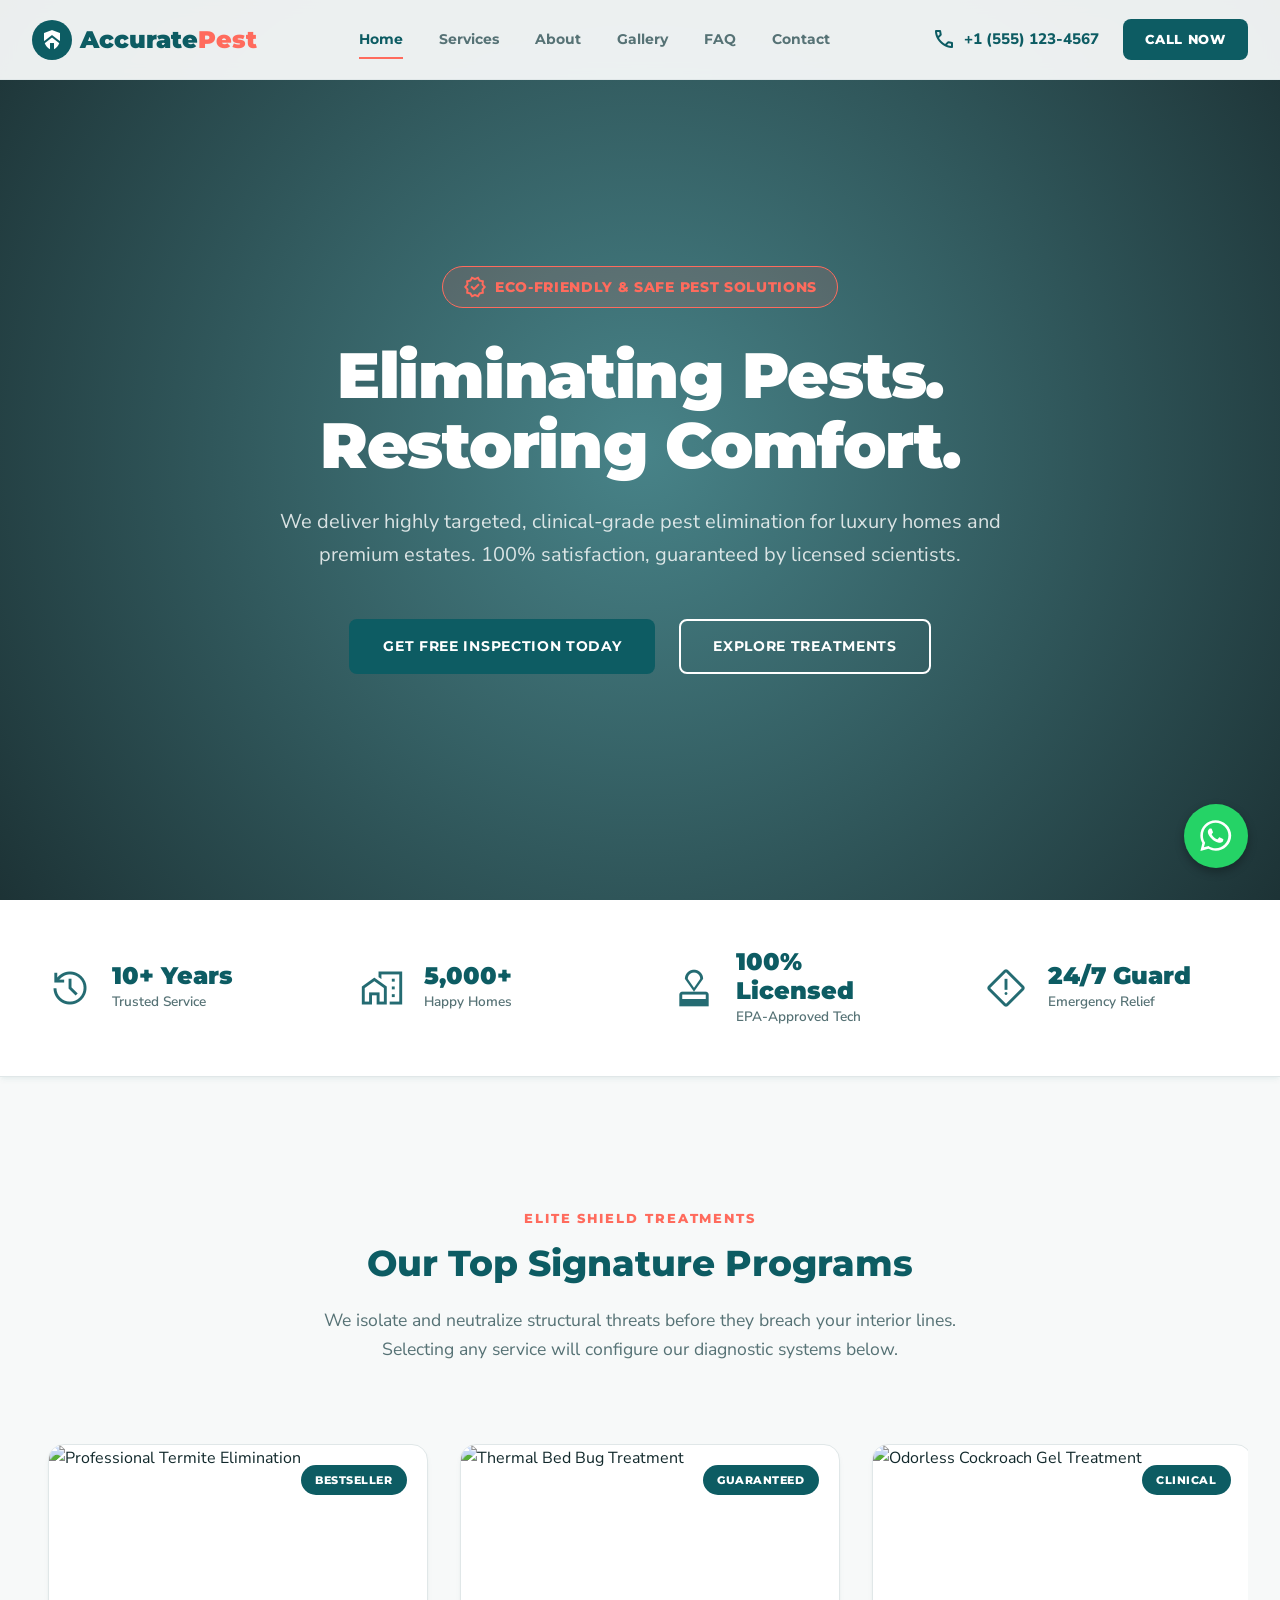
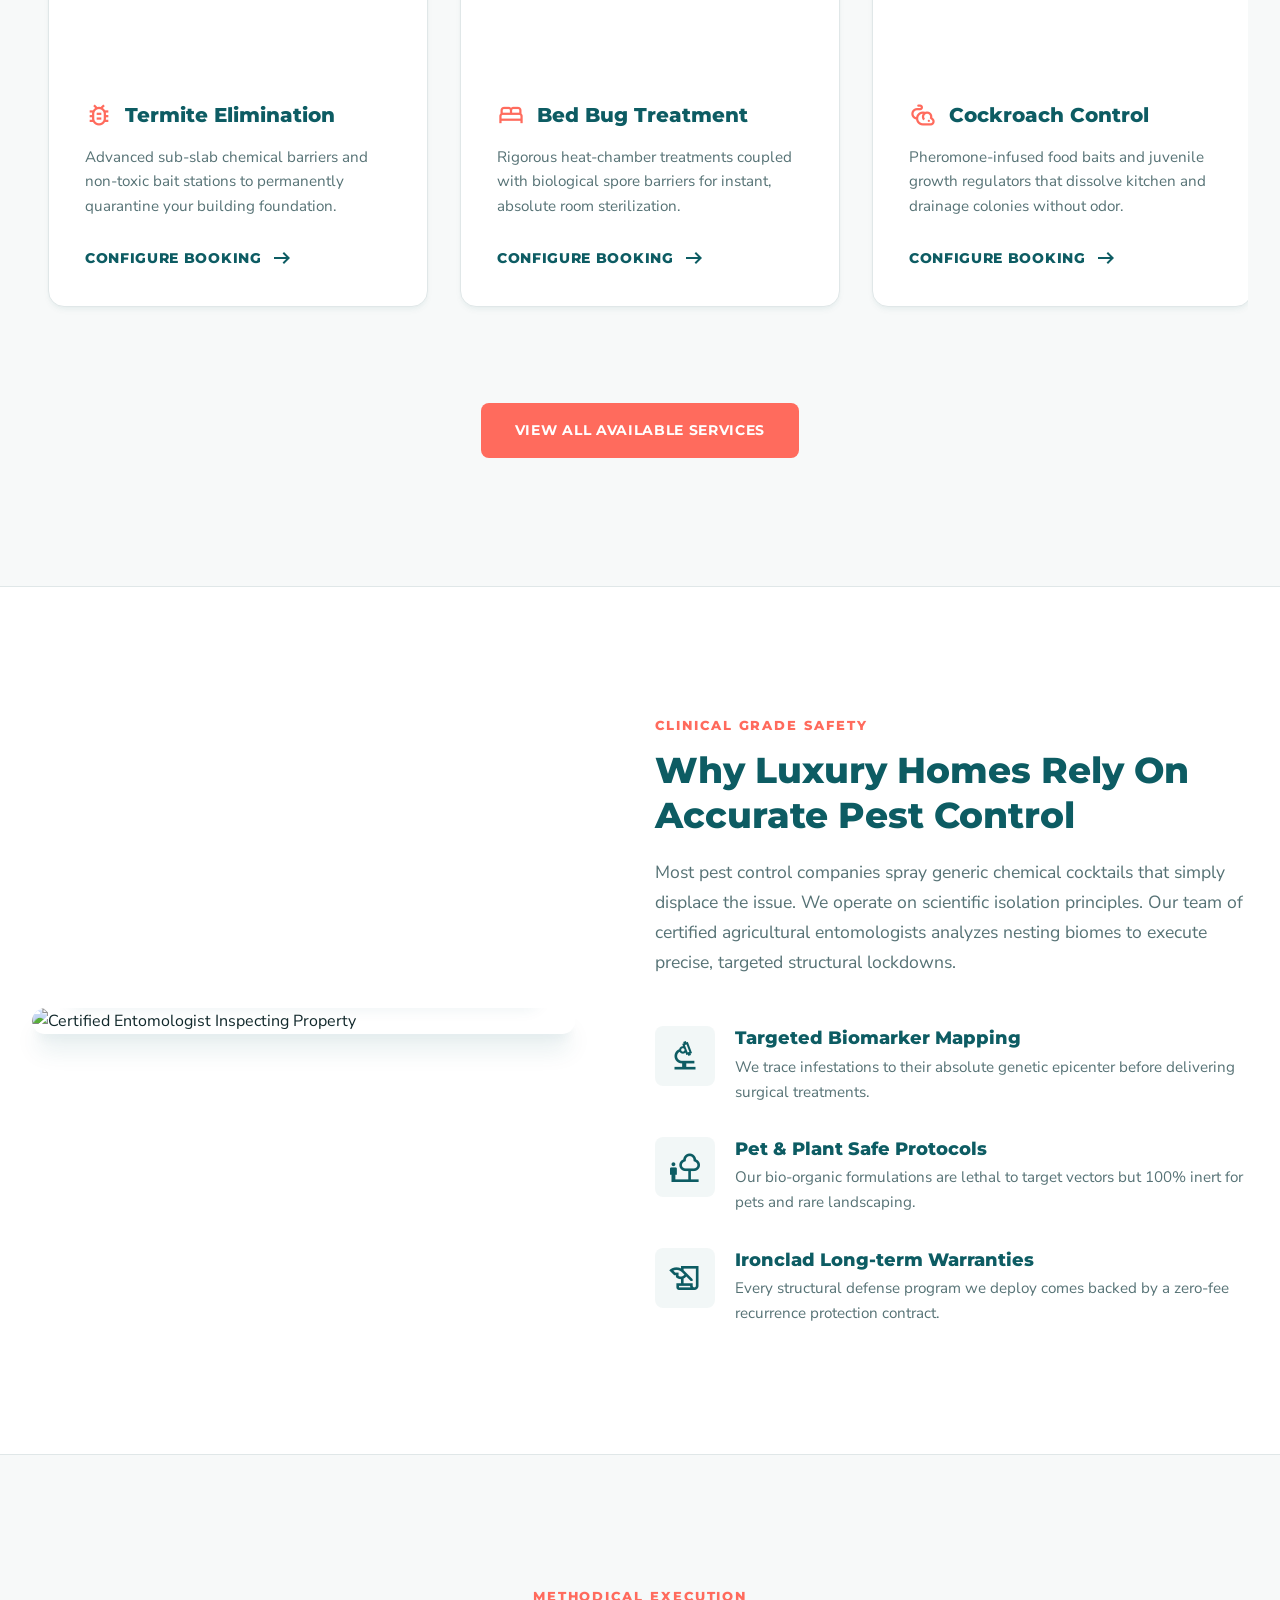
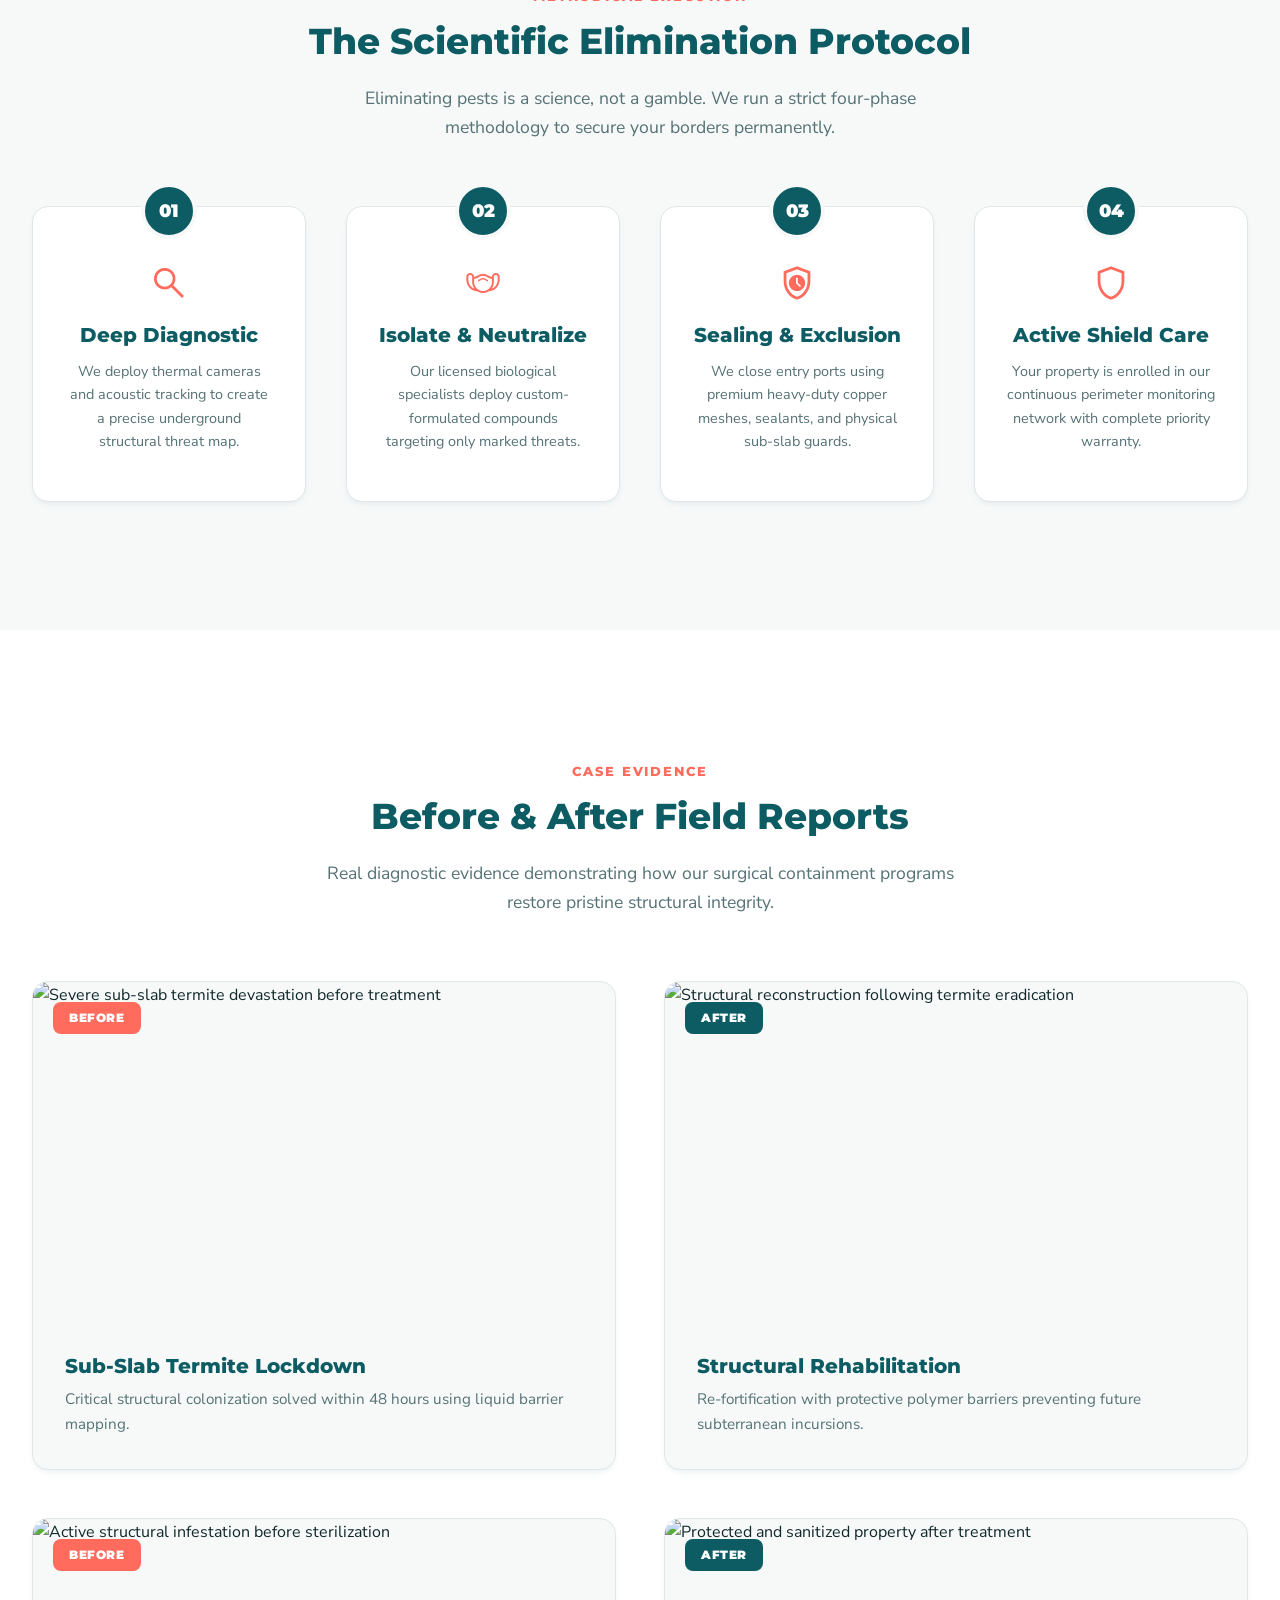
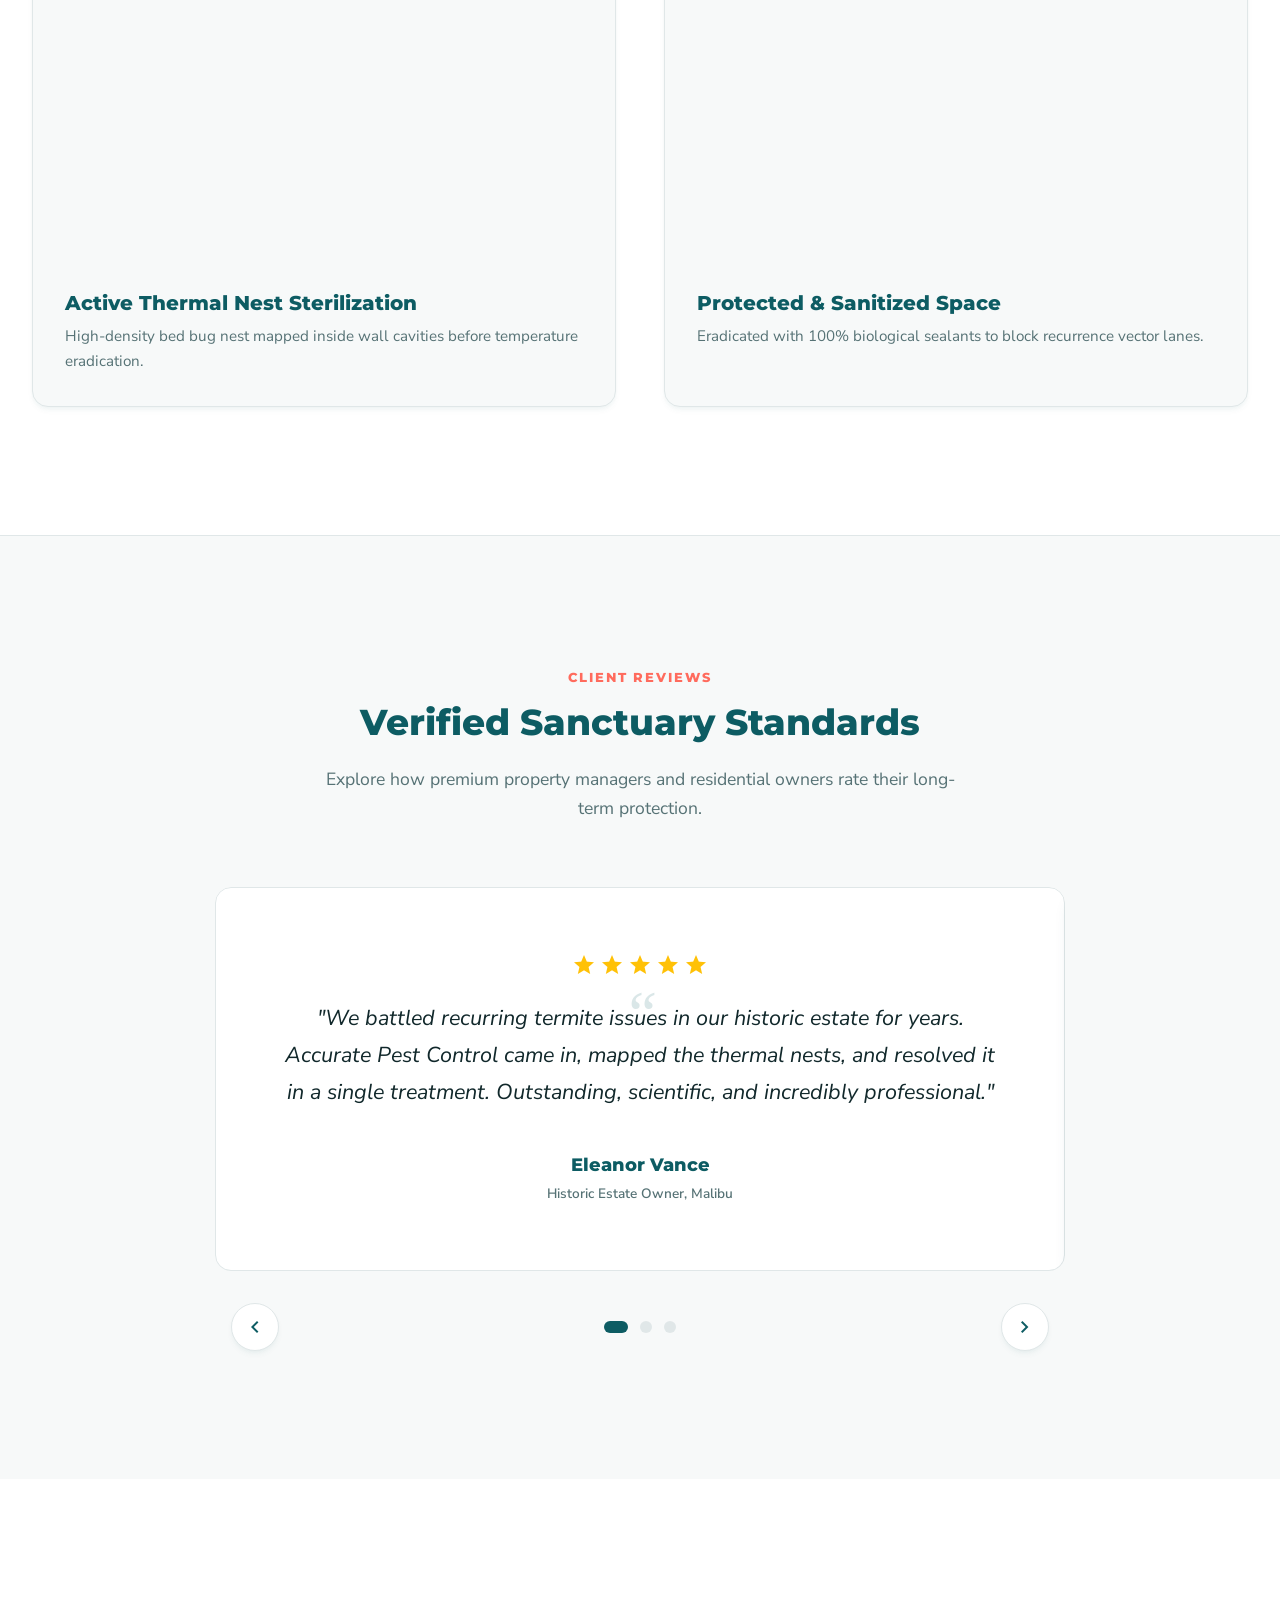
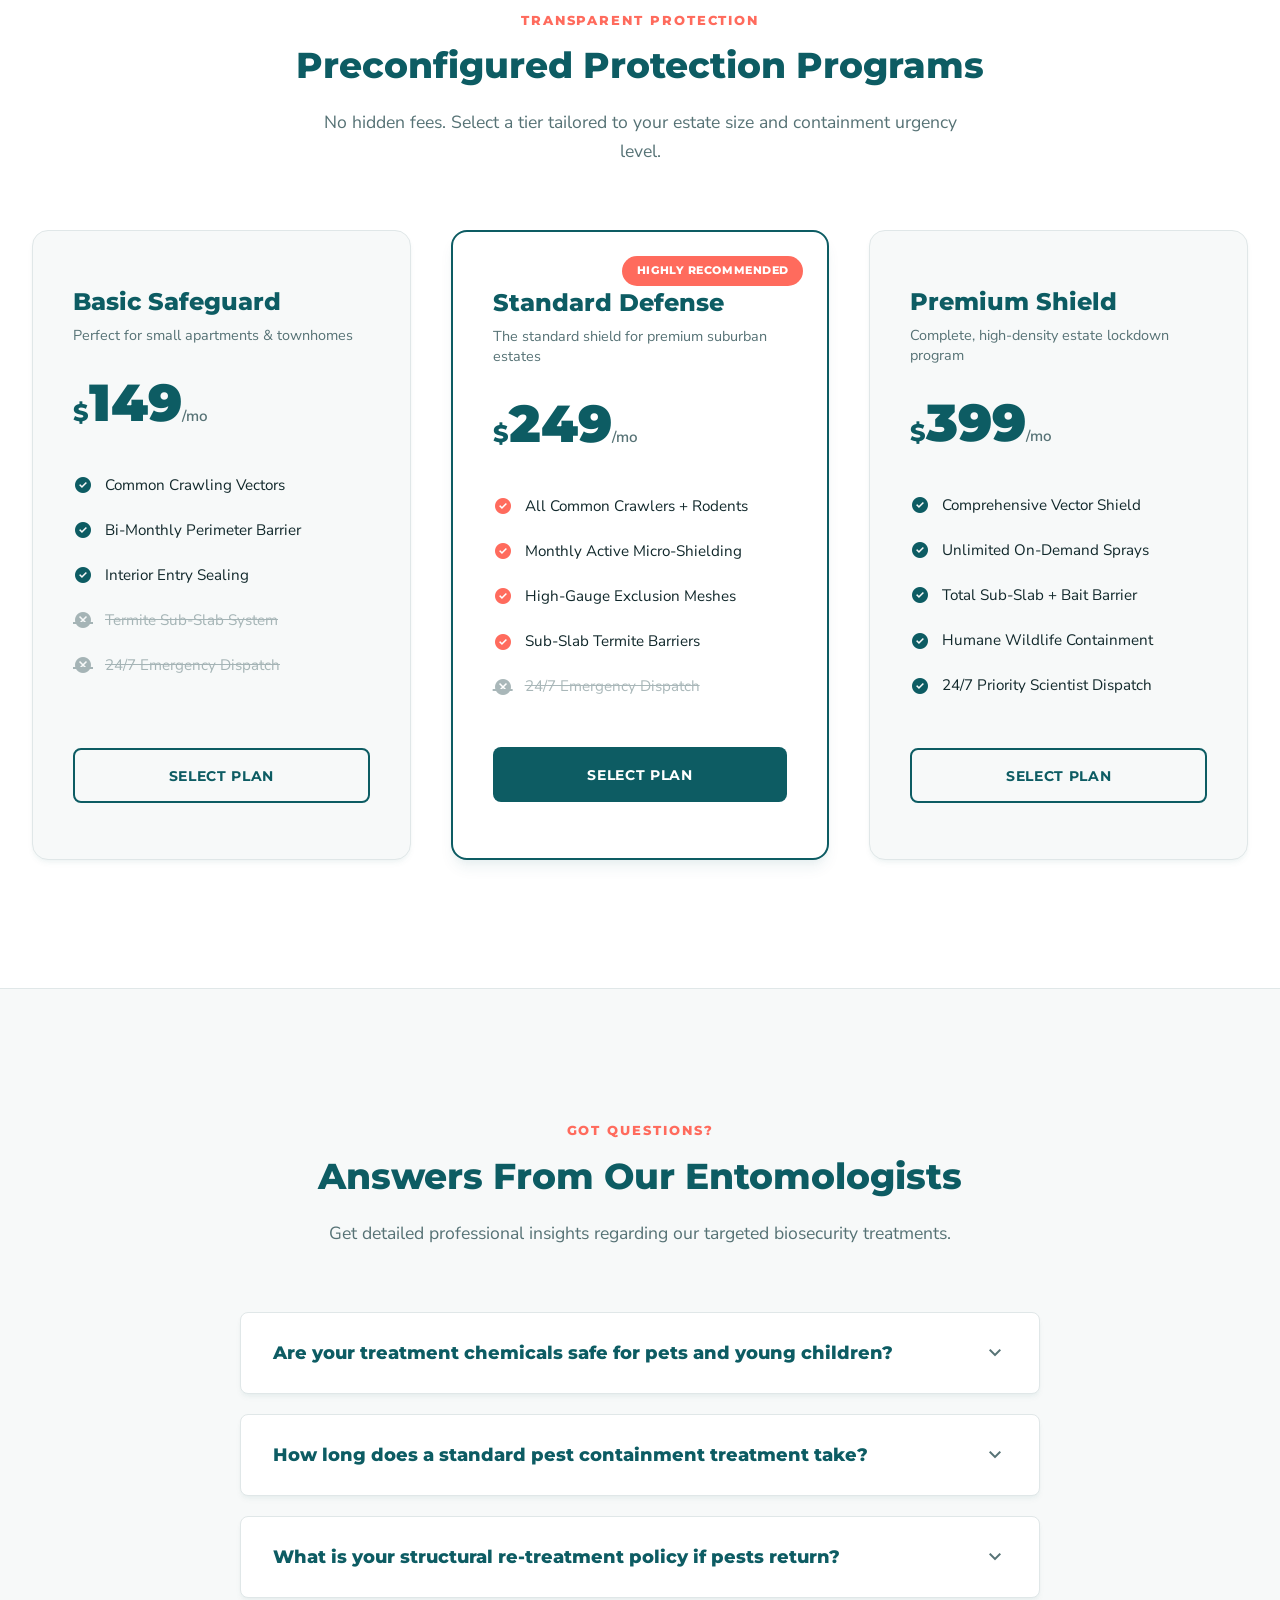
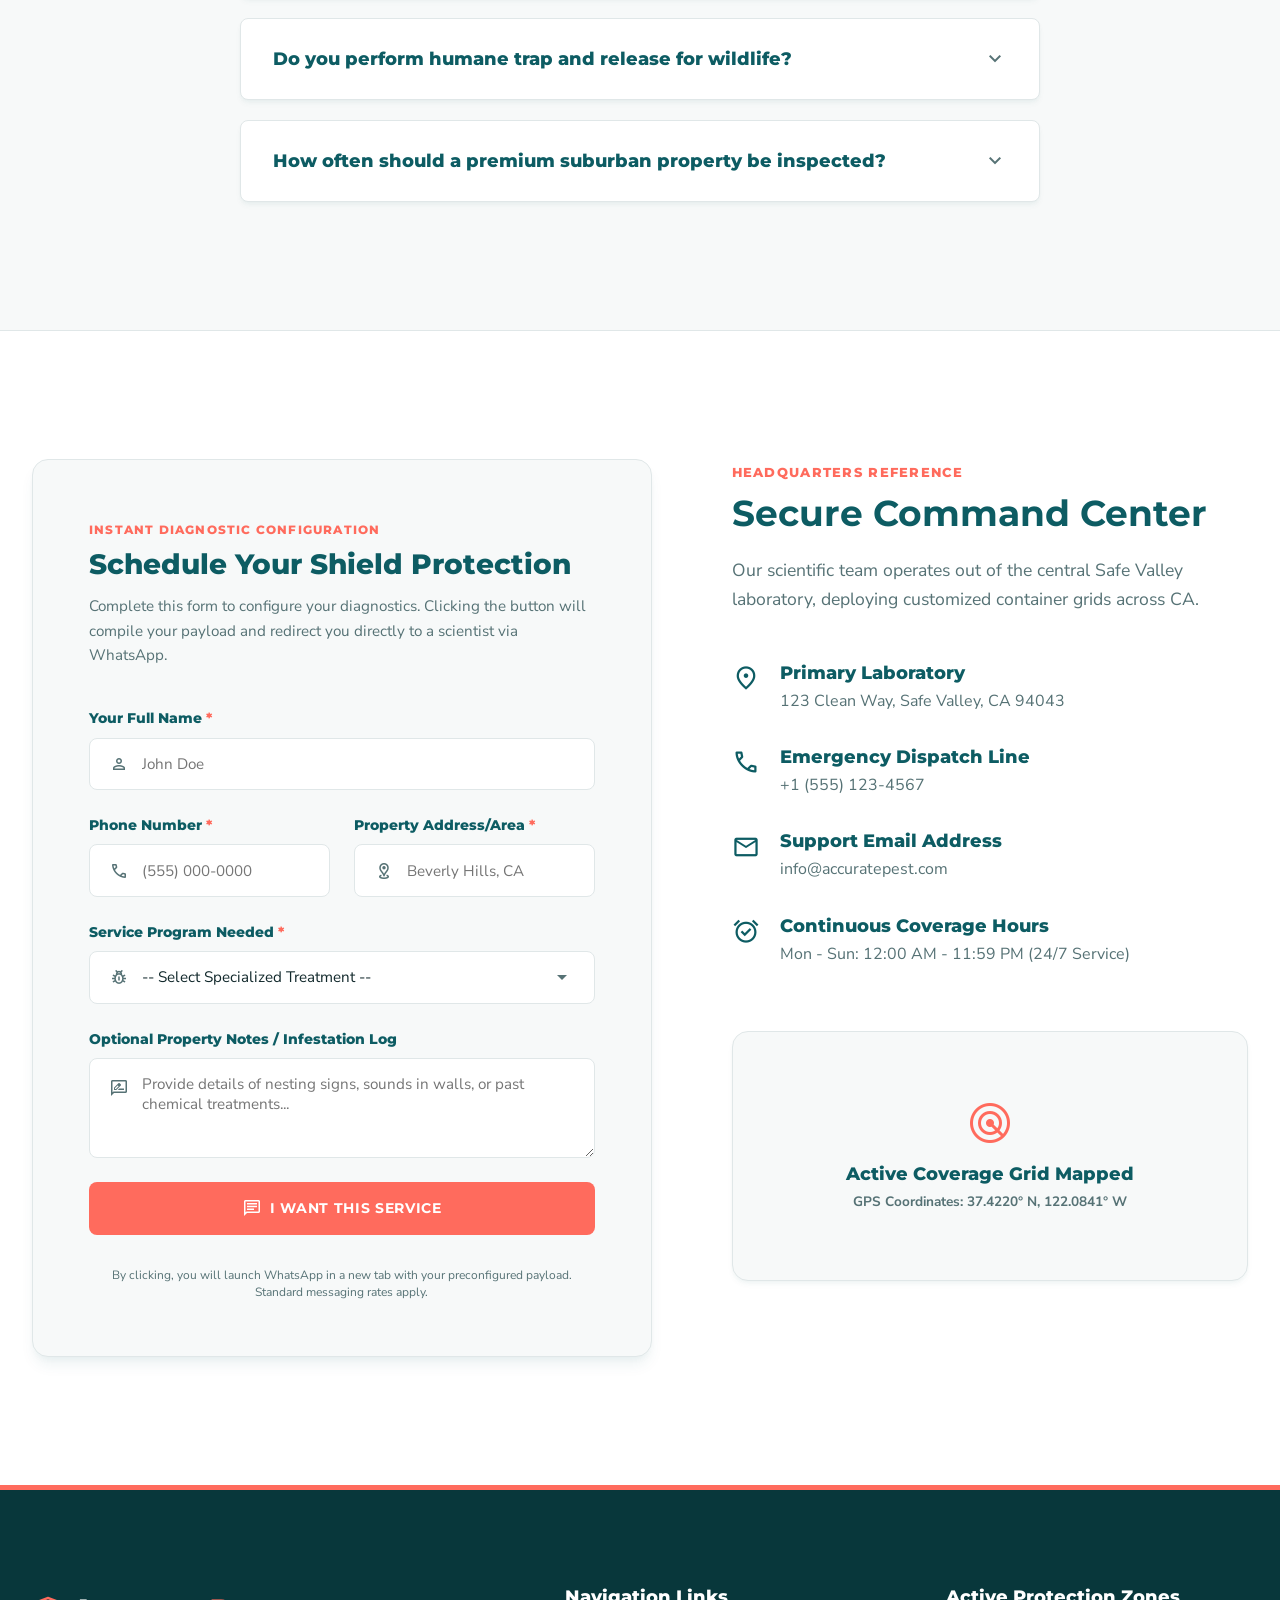
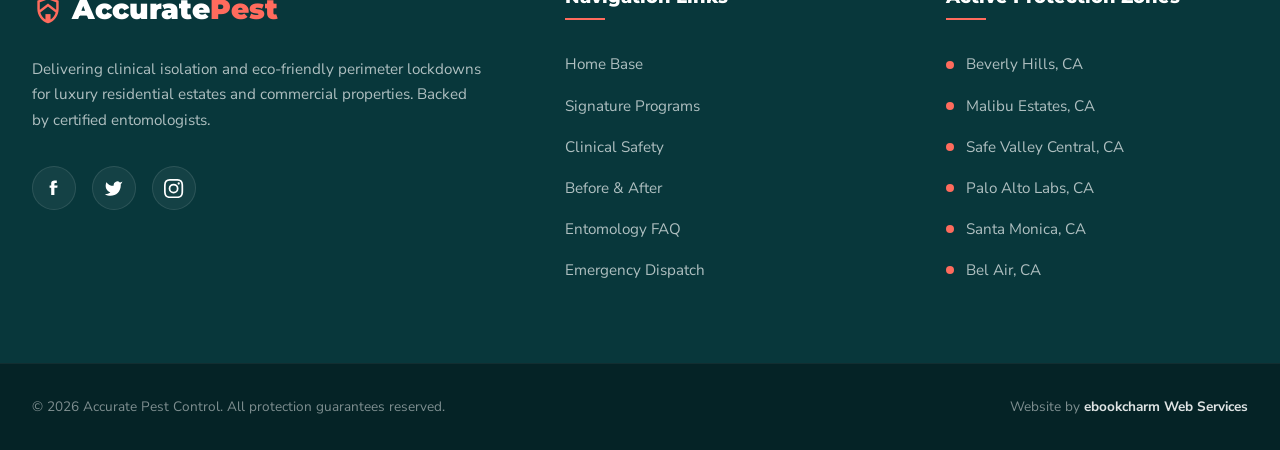
==== index.html @ b68d7e44 "feat: update hero background to local asset Replace the external Google Drive dependency with a loca" ====
<!DOCTYPE html>
<html lang="en">
<head>
  <meta charset="UTF-8">
  <meta name="viewport" content="width=device-width, initial-scale=1.0">
  <meta name="description" content="Professional, eco-friendly, and certified pest control services for residential and commercial properties. 24/7 emergency service, licensed technicians, and 100% satisfaction guaranteed.">
  <title>Accurate Pest Control | Premium Residential & Commercial Pest Elimination</title>

  <!-- Google Fonts: Montserrat (Headings) & Nunito Sans (Body) -->
  <link rel="preconnect" href="https://fonts.googleapis.com">
  <link rel="preconnect" href="https://fonts.gstatic.com" crossorigin>
  <link href="https://fonts.googleapis.com/css2?family=Montserrat:wght@400;500;600;700;800;900&family=Nunito+Sans:wght@300;400;600;700;800&display=swap" rel="stylesheet">

  <!-- Material Symbols Outlined & Filled for professional modern iconography -->
  <link rel="stylesheet" href="https://fonts.googleapis.com/css2?family=Material+Symbols+Outlined:opsz,wght,FILL,GRAD@20..48,100..700,0..1,-50..200" />

  <!-- External Stylesheet -->
  <link rel="stylesheet" href="style.css">

  <!-- ========================================== -->
  <!-- GOOGLE ANALYTICS 4 (GA4) TRACKING SNIPPET -->
  <!-- ========================================== -->
  <script async src="https://www.googletagmanager.com/gtag/js?id=G-XXXXXXXXXX"></script>
  <script>
    window.dataLayer = window.dataLayer || [];
    function gtag(){dataLayer.push(arguments);}
    gtag('js', new Date());
    // Configures GA4 using a placeholder Measurement ID (to be replaced with the client's real GA4 ID before going live)
    gtag('config', 'G-XXXXXXXXXX');
  </script>
  <!-- ========================================== -->

  <!-- LocalBusiness JSON-LD Schema for SEO -->
  <script type="application/ld+json">
  {
    "@context": "https://schema.org",
    "@type": "LocalBusiness",
    "name": "Accurate Pest Control",
    "image": "https://placehold.co/800x600/0D5C63/F7F9F9?text=Accurate+Pest+Control+Logo",
    "telephone": "+1 (555) 123-4567",
    "email": "info@accuratepest.com",
    "address": {
      "@type": "PostalAddress",
      "streetAddress": "123 Clean Way, Safe Valley",
      "addressLocality": "Safe Valley",
      "addressRegion": "CA",
      "postalCode": "94043",
      "addressCountry": "US"
    },
    "geo": {
      "@type": "GeoCoordinates",
      "latitude": 37.4220,
      "longitude": -122.0841
    },
    "url": "https://accuratepest.com",
    "priceRange": "$$",
    "openingHoursSpecification": {
      "@type": "OpeningHoursSpecification",
      "dayOfWeek": [
        "Monday",
        "Tuesday",
        "Wednesday",
        "Thursday",
        "Friday",
        "Saturday",
        "Sunday"
      ],
      "opens": "00:00",
      "closes": "23:59"
    },
    "sameAs": [
      "https://www.facebook.com/accuratepest",
      "https://www.twitter.com/accuratepest",
      "https://www.instagram.com/accuratepest"
    ]
  }
  </script>
</head>
<body>

  <!-- 1. Header (Sticky navigation with a subtle shadow on scroll) -->
  <header class="site-header" id="header">
    <div class="header-container">
      <a href="#home" class="logo" aria-label="Accurate Pest Control Home">
        <span class="logo-icon"><span class="material-symbols-outlined icon-fill">shield_with_house</span></span>
        <span class="logo-text">Accurate<span class="logo-accent">Pest</span></span>
      </a>

      <!-- Desktop Navigation Menu -->
      <nav class="nav-menu" id="navMenu">
        <a href="#home" class="nav-link active">Home</a>
        <a href="#services" class="nav-link">Services</a>
        <a href="#about" class="nav-link">About</a>
        <a href="#gallery" class="nav-link">Gallery</a>
        <a href="#faq" class="nav-link">FAQ</a>
        <a href="#contact" class="nav-link">Contact</a>
      </nav>

      <!-- Action Area -->
      <div class="header-actions">
        <a href="tel:+15551234567" class="phone-link">
          <span class="material-symbols-outlined">call</span>
          <span class="phone-number">+1 (555) 123-4567</span>
        </a>
        <a href="#contact" class="btn-cta-header">Call Now</a>
        <button class="menu-toggle" id="menuToggle" aria-label="Toggle Menu">
          <span class="material-symbols-outlined" id="menuIcon">menu</span>
        </button>
      </div>
    </div>
  </header>

  <!-- Mobile Dropdown Navigation Menu -->
  <div class="mobile-nav" id="mobileNav">
    <nav class="mobile-nav-links">
      <a href="#home" class="mobile-link">Home</a>
      <a href="#services" class="mobile-link">Services</a>
      <a href="#about" class="mobile-link">About</a>
      <a href="#gallery" class="mobile-link">Gallery</a>
      <a href="#faq" class="mobile-link">FAQ</a>
      <a href="#contact" class="mobile-link">Contact</a>
      <a href="tel:+15551234567" class="mobile-phone-link">
        <span class="material-symbols-outlined">call</span>
        +1 (555) 123-4567
      </a>
    </nav>
  </div>

  <main>
    <!-- 2. Hero Section (Minimal Centered structure variation: bold typography, no side image, editorial feel) -->
    <section class="hero-section" id="home">
      <div class="hero-bg-overlay"></div>
      <div class="container hero-content">
        <div class="hero-badge animate-fade-in">
          <span class="material-symbols-outlined">verified</span>
          <span>Eco-Friendly & Safe Pest Solutions</span>
        </div>
        <h1 class="hero-title animate-slide-up">Eliminating Pests.<br>Restoring Comfort.</h1>
        <p class="hero-subtitle animate-slide-up">We deliver highly targeted, clinical-grade pest elimination for luxury homes and premium estates. 100% satisfaction, guaranteed by licensed scientists.</p>
        <div class="hero-actions-group animate-slide-up">
          <a href="#contact" class="btn btn-primary" id="heroPrimaryCta">Get Free Inspection Today</a>
          <a href="#services" class="btn btn-outline">Explore Treatments</a>
        </div>
      </div>
    </section>

    <!-- 3. Stats/Trust Bar (4 clean, premium trust badges) -->
    <section class="stats-bar">
      <div class="container stats-container">
        <div class="stat-badge">
          <span class="material-symbols-outlined stat-icon">history</span>
          <div class="stat-info">
            <span class="stat-number">10+ Years</span>
            <span class="stat-label">Trusted Service</span>
          </div>
        </div>
        <div class="stat-badge">
          <span class="material-symbols-outlined stat-icon">home_work</span>
          <div class="stat-info">
            <span class="stat-number">5,000+</span>
            <span class="stat-label">Happy Homes</span>
          </div>
        </div>
        <div class="stat-badge">
          <span class="material-symbols-outlined stat-icon">approval</span>
          <div class="stat-info">
            <span class="stat-number">100% Licensed</span>
            <span class="stat-label">EPA-Approved Tech</span>
          </div>
        </div>
        <div class="stat-badge">
          <span class="material-symbols-outlined stat-icon">emergency_home</span>
          <div class="stat-info">
            <span class="stat-number">24/7 Guard</span>
            <span class="stat-label">Emergency Relief</span>
          </div>
        </div>
      </div>
    </section>

    <!-- 4. Services Section (Minimal Centered layout: single-row of large icon-based cards with generous whitespace) -->
    <section class="services-section" id="services">
      <div class="container">
        <div class="section-header text-center">
          <span class="section-tag">Elite Shield Treatments</span>
          <h2 class="section-title">Our Top Signature Programs</h2>
          <p class="section-description mx-auto">We isolate and neutralize structural threats before they breach your interior lines. Selecting any service will configure our diagnostic systems below.</p>
        </div>

        <!-- Single-row horizontal layout container for an editorial, premium look -->
        <div class="services-row-container">
          <div class="services-track">
            
            <!-- Service 1: Termite Elimination -->
            <div class="service-card" data-service-id="termite-elimination">
              <div class="service-image-wrapper">
                <img src="https://placehold.co/600x400/0D5C63/F7F9F9?text=Termite+Elimination" alt="Professional Termite Elimination" class="service-image">
                <span class="service-badge">Bestseller</span>
              </div>
              <div class="service-details">
                <div class="service-icon-heading">
                  <span class="material-symbols-outlined service-tag-icon">bug_report</span>
                  <h3 class="service-card-title">Termite Elimination</h3>
                </div>
                <p class="service-card-text">Advanced sub-slab chemical barriers and non-toxic bait stations to permanently quarantine your building foundation.</p>
                <a href="#contact" class="service-book-link" data-service-value="termite-elimination">
                  <span>Configure Booking</span>
                  <span class="material-symbols-outlined">arrow_right_alt</span>
                </a>
              </div>
            </div>

            <!-- Service 2: Bed Bug Treatment -->
            <div class="service-card" data-service-id="bed-bug-treatment">
              <div class="service-image-wrapper">
                <img src="https://placehold.co/600x400/0D5C63/F7F9F9?text=Bed+Bug+Treatment" alt="Thermal Bed Bug Treatment" class="service-image">
                <span class="service-badge">Guaranteed</span>
              </div>
              <div class="service-details">
                <div class="service-icon-heading">
                  <span class="material-symbols-outlined service-tag-icon">bed</span>
                  <h3 class="service-card-title">Bed Bug Treatment</h3>
                </div>
                <p class="service-card-text">Rigorous heat-chamber treatments coupled with biological spore barriers for instant, absolute room sterilization.</p>
                <a href="#contact" class="service-book-link" data-service-value="bed-bug-treatment">
                  <span>Configure Booking</span>
                  <span class="material-symbols-outlined">arrow_right_alt</span>
                </a>
              </div>
            </div>

            <!-- Service 3: Cockroach Control -->
            <div class="service-card" data-service-id="cockroach-control">
              <div class="service-image-wrapper">
                <img src="https://placehold.co/600x400/0D5C63/F7F9F9?text=Cockroach+Control" alt="Odorless Cockroach Gel Treatment" class="service-image">
                <span class="service-badge">Clinical</span>
              </div>
              <div class="service-details">
                <div class="service-icon-heading">
                  <span class="material-symbols-outlined service-tag-icon">pest_control_rodent</span>
                  <h3 class="service-card-title">Cockroach Control</h3>
                </div>
                <p class="service-card-text">Pheromone-infused food baits and juvenile growth regulators that dissolve kitchen and drainage colonies without odor.</p>
                <a href="#contact" class="service-book-link" data-service-value="cockroach-control">
                  <span>Configure Booking</span>
                  <span class="material-symbols-outlined">arrow_right_alt</span>
                </a>
              </div>
            </div>

            <!-- Service 4: Rodent Exclusion -->
            <div class="service-card" data-service-id="rodent-exclusion">
              <div class="service-image-wrapper">
                <img src="https://placehold.co/600x400/0D5C63/F7F9F9?text=Rodent+Exclusion" alt="Humane Rodent Exclusion" class="service-image">
                <span class="service-badge">Structural</span>
              </div>
              <div class="service-details">
                <div class="service-icon-heading">
                  <span class="material-symbols-outlined service-tag-icon">pest_control</span>
                  <h3 class="service-card-title">Rodent Exclusion</h3>
                </div>
                <p class="service-card-text">Comprehensive perimeter mapping, mechanical trap deployment, and complete high-gauge steel wire sealing of ports.</p>
                <a href="#contact" class="service-book-link" data-service-value="rodent-exclusion">
                  <span>Configure Booking</span>
                  <span class="material-symbols-outlined">arrow_right_alt</span>
                </a>
              </div>
            </div>

            <!-- Service 5: General Pest Shield -->
            <div class="service-card" data-service-id="general-pest-control">
              <div class="service-image-wrapper">
                <img src="https://placehold.co/600x400/0D5C63/F7F9F9?text=General+Pest+Control" alt="General Pest Shield Treatment" class="service-image">
                <span class="service-badge">Essential</span>
              </div>
              <div class="service-details">
                <div class="service-icon-heading">
                  <span class="material-symbols-outlined service-tag-icon">gpp_good</span>
                  <h3 class="service-card-title">General Pest Shield</h3>
                </div>
                <p class="service-card-text">Quarterly micro-encapsulated liquid barriers targeting over 40 species of ants, spiders, and local crawling vectors.</p>
                <a href="#contact" class="service-book-link" data-service-value="general-pest-control">
                  <span>Configure Booking</span>
                  <span class="material-symbols-outlined">arrow_right_alt</span>
                </a>
              </div>
            </div>

            <!-- Service 6: Mosquito Shielding -->
            <div class="service-card" data-service-id="mosquito-control">
              <div class="service-image-wrapper">
                <img src="https://placehold.co/600x400/0D5C63/F7F9F9?text=Mosquito+Shielding" alt="Precision Mosquito Mist" class="service-image">
                <span class="service-badge">Outdoor</span>
              </div>
              <div class="service-details">
                <div class="service-icon-heading">
                  <span class="material-symbols-outlined service-tag-icon">water_drop</span>
                  <h3 class="service-card-title">Mosquito Shielding</h3>
                </div>
                <p class="service-card-text">Smart misting protocols targeting canopy foliage and larval nesting pools to create a clear virtual backyard shield.</p>
                <a href="#contact" class="service-book-link" data-service-value="mosquito-control">
                  <span>Configure Booking</span>
                  <span class="material-symbols-outlined">arrow_right_alt</span>
                </a>
              </div>
            </div>

            <!-- Service 7: Wildlife Relocation -->
            <div class="service-card" data-service-id="snake-wildlife-relocation">
              <div class="service-image-wrapper">
                <img src="https://placehold.co/600x400/0D5C63/F7F9F9?text=Wildlife+Relocation" alt="Humane Wildlife Relocation" class="service-image">
                <span class="service-badge">Humane</span>
              </div>
              <div class="service-details">
                <div class="service-icon-heading">
                  <span class="material-symbols-outlined service-tag-icon">nature</span>
                  <h3 class="service-card-title">Wildlife Relocation</h3>
                </div>
                <p class="service-card-text">Eco-sensitive live capture, sanctuary-level transport, and exclusion repairs for bats, raccoons, and birds.</p>
                <a href="#contact" class="service-book-link" data-service-value="snake-wildlife-relocation">
                  <span>Configure Booking</span>
                  <span class="material-symbols-outlined">arrow_right_alt</span>
                </a>
              </div>
            </div>

          </div>
        </div>

        <div class="services-footer text-center">
          <a href="#contact" class="btn btn-accent" id="viewAllServicesBtn">View All Available Services</a>
        </div>
      </div>
    </section>

    <!-- 5. Why Choose Us Section (Editorial layout with custom feature points and illustration photo) -->
    <section class="about-section" id="about">
      <div class="container about-grid">
        <div class="about-image-column animate-on-scroll">
          <div class="about-image-wrapper">
            <img src="https://placehold.co/800x600/0D5C63/F7F9F9?text=Expert+Pest+Inspection" alt="Certified Entomologist Inspecting Property" class="about-image">
            <div class="about-floating-card">
              <span class="material-symbols-outlined float-card-icon">workspace_premium</span>
              <div class="float-card-content">
                <h4>EPA Certified</h4>
                <p>Environment-Safe Materials Only</p>
              </div>
            </div>
          </div>
        </div>
        <div class="about-content-column animate-on-scroll">
          <span class="section-tag">Clinical Grade Safety</span>
          <h2 class="section-title">Why Luxury Homes Rely On Accurate Pest Control</h2>
          <p class="section-paragraph">Most pest control companies spray generic chemical cocktails that simply displace the issue. We operate on scientific isolation principles. Our team of certified agricultural entomologists analyzes nesting biomes to execute precise, targeted structural lockdowns.</p>

          <div class="feature-points">
            <div class="feature-point">
              <span class="material-symbols-outlined feature-icon">biotech</span>
              <div class="feature-text">
                <h3>Targeted Biomarker Mapping</h3>
                <p>We trace infestations to their absolute genetic epicenter before delivering surgical treatments.</p>
              </div>
            </div>
            <div class="feature-point">
              <span class="material-symbols-outlined feature-icon">nature_people</span>
              <div class="feature-text">
                <h3>Pet & Plant Safe Protocols</h3>
                <p>Our bio-organic formulations are lethal to target vectors but 100% inert for pets and rare landscaping.</p>
              </div>
            </div>
            <div class="feature-point">
              <span class="material-symbols-outlined feature-icon">history_edu</span>
              <div class="feature-text">
                <h3>Ironclad Long-term Warranties</h3>
                <p>Every structural defense program we deploy comes backed by a zero-fee recurrence protection contract.</p>
              </div>
            </div>
          </div>
        </div>
      </div>
    </section>

    <!-- 6. Process / How It Works Section -->
    <section class="process-section">
      <div class="container">
        <div class="section-header text-center">
          <span class="section-tag">Methodical Execution</span>
          <h2 class="section-title">The Scientific Elimination Protocol</h2>
          <p class="section-description mx-auto">Eliminating pests is a science, not a gamble. We run a strict four-phase methodology to secure your borders permanently.</p>
        </div>

        <div class="process-steps">
          <div class="process-step">
            <div class="step-num-circle">01</div>
            <span class="material-symbols-outlined step-icon">search</span>
            <h3>Deep Diagnostic</h3>
            <p>We deploy thermal cameras and acoustic tracking to create a precise underground structural threat map.</p>
          </div>
          <div class="process-step">
            <div class="step-num-circle">02</div>
            <span class="material-symbols-outlined step-icon">masks</span>
            <h3>Isolate & Neutralize</h3>
            <p>Our licensed biological specialists deploy custom-formulated compounds targeting only marked threats.</p>
          </div>
          <div class="process-step">
            <div class="step-num-circle">03</div>
            <span class="material-symbols-outlined step-icon">safety_check</span>
            <h3>Sealing & Exclusion</h3>
            <p>We close entry ports using premium heavy-duty copper meshes, sealants, and physical sub-slab guards.</p>
          </div>
          <div class="process-step">
            <div class="step-num-circle">04</div>
            <span class="material-symbols-outlined step-icon">shield</span>
            <h3>Active Shield Care</h3>
            <p>Your property is enrolled in our continuous perimeter monitoring network with complete priority warranty.</p>
          </div>
        </div>
      </div>
    </section>

    <!-- 7. Gallery / Before-After Grid Section -->
    <section class="gallery-section" id="gallery">
      <div class="container">
        <div class="section-header text-center">
          <span class="section-tag">Case Evidence</span>
          <h2 class="section-title">Before & After Field Reports</h2>
          <p class="section-description mx-auto">Real diagnostic evidence demonstrating how our surgical containment programs restore pristine structural integrity.</p>
        </div>

        <div class="gallery-grid">
          <!-- Gallery Item 1 -->
          <div class="gallery-card">
            <div class="gallery-comparison">
              <div class="gallery-img-wrapper">
                <img src="https://placehold.co/800x600/FF6B5D/ffffff?text=Termite+Damage+Before" alt="Severe sub-slab termite devastation before treatment" class="gallery-image">
                <span class="gallery-label before">BEFORE</span>
              </div>
            </div>
            <div class="gallery-info">
              <h3>Sub-Slab Termite Lockdown</h3>
              <p>Critical structural colonization solved within 48 hours using liquid barrier mapping.</p>
            </div>
          </div>

          <!-- Gallery Item 2 -->
          <div class="gallery-card">
            <div class="gallery-comparison">
              <div class="gallery-img-wrapper">
                <img src="https://placehold.co/800x600/0D5C63/ffffff?text=Structural+Reconstruction+After" alt="Structural reconstruction following termite eradication" class="gallery-image">
                <span class="gallery-label after">AFTER</span>
              </div>
            </div>
            <div class="gallery-info">
              <h3>Structural Rehabilitation</h3>
              <p>Re-fortification with protective polymer barriers preventing future subterranean incursions.</p>
            </div>
          </div>

          <!-- Gallery Item 3 -->
          <div class="gallery-card">
            <div class="gallery-comparison">
              <div class="gallery-img-wrapper">
                <img src="https://placehold.co/800x600/FF6B5D/ffffff?text=Active+Infestation+Before" alt="Active structural infestation before sterilization" class="gallery-image">
                <span class="gallery-label before">BEFORE</span>
              </div>
            </div>
            <div class="gallery-info">
              <h3>Active Thermal Nest Sterilization</h3>
              <p>High-density bed bug nest mapped inside wall cavities before temperature eradication.</p>
            </div>
          </div>

          <!-- Gallery Item 4 -->
          <div class="gallery-card">
            <div class="gallery-comparison">
              <div class="gallery-img-wrapper">
                <img src="https://placehold.co/800x600/0D5C63/ffffff?text=Protected+And+Sanitized+After" alt="Protected and sanitized property after treatment" class="gallery-image">
                <span class="gallery-label after">AFTER</span>
              </div>
            </div>
            <div class="gallery-info">
              <h3>Protected & Sanitized Space</h3>
              <p>Eradicated with 100% biological sealants to block recurrence vector lanes.</p>
            </div>
          </div>
        </div>
      </div>
    </section>

    <!-- 8. Testimonials Section (Modern Carousel with custom indicators) -->
    <section class="testimonials-section">
      <div class="container">
        <div class="section-header text-center">
          <span class="section-tag">Client Reviews</span>
          <h2 class="section-title">Verified Sanctuary Standards</h2>
          <p class="section-description mx-auto">Explore how premium property managers and residential owners rate their long-term protection.</p>
        </div>

        <div class="carousel-container">
          <div class="carousel-track-wrapper">
            <div class="carousel-track" id="testimonialTrack">
              
              <!-- Slide 1 -->
              <div class="testimonial-card">
                <div class="rating">
                  <span class="material-symbols-outlined rating-star">star</span>
                  <span class="material-symbols-outlined rating-star">star</span>
                  <span class="material-symbols-outlined rating-star">star</span>
                  <span class="material-symbols-outlined rating-star">star</span>
                  <span class="material-symbols-outlined rating-star">star</span>
                </div>
                <p class="quote">"We battled recurring termite issues in our historic estate for years. Accurate Pest Control came in, mapped the thermal nests, and resolved it in a single treatment. Outstanding, scientific, and incredibly professional."</p>
                <div class="client-info">
                  <div class="client-details">
                    <span class="client-name">Eleanor Vance</span>
                    <span class="client-role">Historic Estate Owner, Malibu</span>
                  </div>
                </div>
              </div>

              <!-- Slide 2 -->
              <div class="testimonial-card">
                <div class="rating">
                  <span class="material-symbols-outlined rating-star">star</span>
                  <span class="material-symbols-outlined rating-star">star</span>
                  <span class="material-symbols-outlined rating-star">star</span>
                  <span class="material-symbols-outlined rating-star">star</span>
                  <span class="material-symbols-outlined rating-star">star</span>
                </div>
                <p class="quote">"As a luxury property manager, I cannot afford pest issues. Accurate Pest Control is the only company we trust. They are highly responsive, utilize clean, pet-safe materials, and their warranties are truly bulletproof."</p>
                <div class="client-info">
                  <div class="client-details">
                    <span class="client-name">Marcus Sterling</span>
                    <span class="client-role">Director, Sterling Luxury Properties</span>
                  </div>
                </div>
              </div>

              <!-- Slide 3 -->
              <div class="testimonial-card">
                <div class="rating">
                  <span class="material-symbols-outlined rating-star">star</span>
                  <span class="material-symbols-outlined rating-star">star</span>
                  <span class="material-symbols-outlined rating-star">star</span>
                  <span class="material-symbols-outlined rating-star">star</span>
                  <span class="material-symbols-outlined rating-star">star</span>
                </div>
                <p class="quote">"Absolutely impeccable service. They identified entrance points we didn't even know existed and sealed them off with industrial copper meshes. I haven't seen a single insect since. Worth every single cent."</p>
                <div class="client-info">
                  <div class="client-details">
                    <span class="client-name">Sophia Lorenza</span>
                    <span class="client-role">Residential Client, Beverly Hills</span>
                  </div>
                </div>
              </div>

            </div>
          </div>

          <!-- Carousel Controls -->
          <div class="carousel-controls">
            <button class="carousel-btn prev-btn" id="prevBtn" aria-label="Previous Testimonial">
              <span class="material-symbols-outlined">chevron_left</span>
            </button>
            <div class="carousel-indicators" id="carouselIndicators">
              <button class="indicator active" data-slide="0" aria-label="Slide 1"></button>
              <button class="indicator" data-slide="1" aria-label="Slide 2"></button>
              <button class="indicator" data-slide="2" aria-label="Slide 3"></button>
            </div>
            <button class="carousel-btn next-btn" id="nextBtn" aria-label="Next Testimonial">
              <span class="material-symbols-outlined">chevron_right</span>
            </button>
          </div>
        </div>
      </div>
    </section>

    <!-- 9. Pricing & Packages Section -->
    <section class="pricing-section">
      <div class="container">
        <div class="section-header text-center">
          <span class="section-tag">Transparent Protection</span>
          <h2 class="section-title">Preconfigured Protection Programs</h2>
          <p class="section-description mx-auto">No hidden fees. Select a tier tailored to your estate size and containment urgency level.</p>
        </div>

        <div class="pricing-grid">
          <!-- Tier 1: Basic Safeguard -->
          <div class="pricing-card">
            <div class="pricing-header">
              <h3>Basic Safeguard</h3>
              <p class="pricing-desc">Perfect for small apartments & townhomes</p>
              <div class="price">
                <span class="currency">$</span><span class="amount">149</span><span class="duration">/mo</span>
              </div>
            </div>
            <div class="pricing-body">
              <ul class="pricing-features">
                <li><span class="material-symbols-outlined feature-check">check_circle</span>Common Crawling Vectors</li>
                <li><span class="material-symbols-outlined feature-check">check_circle</span>Bi-Monthly Perimeter Barrier</li>
                <li><span class="material-symbols-outlined feature-check">check_circle</span>Interior Entry Sealing</li>
                <li class="disabled"><span class="material-symbols-outlined feature-check">cancel</span>Termite Sub-Slab System</li>
                <li class="disabled"><span class="material-symbols-outlined feature-check">cancel</span>24/7 Emergency Dispatch</li>
              </ul>
              <a href="#contact" class="btn btn-outline btn-full-width pricing-cta" data-service-tier="Basic Safeguard">Select Plan</a>
            </div>
          </div>

          <!-- Tier 2: Standard Defense (Popular) -->
          <div class="pricing-card featured">
            <div class="featured-badge">Highly Recommended</div>
            <div class="pricing-header">
              <h3>Standard Defense</h3>
              <p class="pricing-desc">The standard shield for premium suburban estates</p>
              <div class="price">
                <span class="currency">$</span><span class="amount">249</span><span class="duration">/mo</span>
              </div>
            </div>
            <div class="pricing-body">
              <ul class="pricing-features">
                <li><span class="material-symbols-outlined feature-check accent">check_circle</span>All Common Crawlers + Rodents</li>
                <li><span class="material-symbols-outlined feature-check accent">check_circle</span>Monthly Active Micro-Shielding</li>
                <li><span class="material-symbols-outlined feature-check accent">check_circle</span>High-Gauge Exclusion Meshes</li>
                <li><span class="material-symbols-outlined feature-check accent">check_circle</span>Sub-Slab Termite Barriers</li>
                <li class="disabled"><span class="material-symbols-outlined feature-check">cancel</span>24/7 Emergency Dispatch</li>
              </ul>
              <a href="#contact" class="btn btn-primary btn-full-width pricing-cta" data-service-tier="Standard Defense">Select Plan</a>
            </div>
          </div>

          <!-- Tier 3: Premium Shield -->
          <div class="pricing-card">
            <div class="pricing-header">
              <h3>Premium Shield</h3>
              <p class="pricing-desc">Complete, high-density estate lockdown program</p>
              <div class="price">
                <span class="currency">$</span><span class="amount">399</span><span class="duration">/mo</span>
              </div>
            </div>
            <div class="pricing-body">
              <ul class="pricing-features">
                <li><span class="material-symbols-outlined feature-check">check_circle</span>Comprehensive Vector Shield</li>
                <li><span class="material-symbols-outlined feature-check">check_circle</span>Unlimited On-Demand Sprays</li>
                <li><span class="material-symbols-outlined feature-check">check_circle</span>Total Sub-Slab + Bait Barrier</li>
                <li><span class="material-symbols-outlined feature-check">check_circle</span>Humane Wildlife Containment</li>
                <li><span class="material-symbols-outlined feature-check">check_circle</span>24/7 Priority Scientist Dispatch</li>
              </ul>
              <a href="#contact" class="btn btn-outline btn-full-width pricing-cta" data-service-tier="Premium Shield">Select Plan</a>
            </div>
          </div>
        </div>
      </div>
    </section>

    <!-- 10. FAQ Accordion Section -->
    <section class="faq-section" id="faq">
      <div class="container">
        <div class="section-header text-center">
          <span class="section-tag">Got Questions?</span>
          <h2 class="section-title">Answers From Our Entomologists</h2>
          <p class="section-description mx-auto">Get detailed professional insights regarding our targeted biosecurity treatments.</p>
        </div>

        <div class="faq-accordion-container">
          
          <!-- Accordion Item 1 -->
          <div class="faq-item">
            <button class="faq-trigger" aria-expanded="false">
              <span>Are your treatment chemicals safe for pets and young children?</span>
              <span class="material-symbols-outlined faq-toggle-icon">expand_more</span>
            </button>
            <div class="faq-content">
              <div class="faq-inner-text">
                Yes, absolutely. We prioritize bio-organic compound treatments that match EPA green safety standards. These materials are formulated to be highly lethal to target insect nervous systems but are completely inert for mammals, including dogs, cats, and humans.
              </div>
            </div>
          </div>

          <!-- Accordion Item 2 -->
          <div class="faq-item">
            <button class="faq-trigger" aria-expanded="false">
              <span>How long does a standard pest containment treatment take?</span>
              <span class="material-symbols-outlined faq-toggle-icon">expand_more</span>
            </button>
            <div class="faq-content">
              <div class="faq-inner-text">
                A standard preventative barrier treatment typically requires 45 to 90 minutes. Active containment cleanouts can take 2 to 4 hours depending on structural complexity and density. You do not need to vacate the house for standard programs.
              </div>
            </div>
          </div>

          <!-- Accordion Item 3 -->
          <div class="faq-item">
            <button class="faq-trigger" aria-expanded="false">
              <span>What is your structural re-treatment policy if pests return?</span>
              <span class="material-symbols-outlined faq-toggle-icon">expand_more</span>
            </button>
            <div class="faq-content">
              <div class="faq-inner-text">
                Every Standard and Premium Shield enrollment comes with a 100% Zero-Recurrence Warranty. If you see any target pest within your borders, a licensed specialist will deploy to re-isolate and neutralize the entrance ports free of charge.
              </div>
            </div>
          </div>

          <!-- Accordion Item 4 -->
          <div class="faq-item">
            <button class="faq-trigger" aria-expanded="false">
              <span>Do you perform humane trap and release for wildlife?</span>
              <span class="material-symbols-outlined faq-toggle-icon">expand_more</span>
            </button>
            <div class="faq-content">
              <div class="faq-inner-text">
                Yes, we do. Our wildlife containment specialists are fully licensed with regional conservation agencies. We trap, shelter, and transport all squirrels, birds, and snakes humanely to regional wildlife reserve forests, followed by securing your structure's breaches.
              </div>
            </div>
          </div>

          <!-- Accordion Item 5 -->
          <div class="faq-item">
            <button class="faq-trigger" aria-expanded="false">
              <span>How often should a premium suburban property be inspected?</span>
              <span class="material-symbols-outlined faq-toggle-icon">expand_more</span>
            </button>
            <div class="faq-content">
              <div class="faq-inner-text">
                We strongly recommend a comprehensive sub-slab bi-annual diagnostic inspection. Rapid environmental changes, ground moisture spikes, and neighboring agricultural construction can trigger hidden subterranean migrations.
              </div>
            </div>
          </div>

        </div>
      </div>
    </section>

    <!-- 11. Contact & Lead Form Section (Validates and redirects to WhatsApp with filled details) -->
    <section class="contact-section" id="contact">
      <div class="container contact-grid">
        
        <!-- Form Column -->
        <div class="form-card-column animate-on-scroll">
          <div class="form-header">
            <span class="form-tag">Instant Diagnostic Configuration</span>
            <h3>Schedule Your Shield Protection</h3>
            <p>Complete this form to configure your diagnostics. Clicking the button will compile your payload and redirect you directly to a scientist via WhatsApp.</p>
          </div>

          <form id="pestBookingForm" class="booking-form" novalidate>
            <div class="form-row">
              <div class="form-group">
                <label for="visitorName">Your Full Name <span class="required">*</span></label>
                <div class="input-wrapper">
                  <span class="material-symbols-outlined input-icon">person</span>
                  <input type="text" id="visitorName" class="form-control" placeholder="John Doe" required>
                </div>
                <span class="error-message" id="nameError">Full name is required</span>
              </div>
            </div>

            <div class="form-row flex-row">
              <div class="form-group flex-col">
                <label for="visitorPhone">Phone Number <span class="required">*</span></label>
                <div class="input-wrapper">
                  <span class="material-symbols-outlined input-icon">call</span>
                  <input type="tel" id="visitorPhone" class="form-control" placeholder="(555) 000-0000" pattern="^[\+]?[(]?[0-9]{3}[)]?[-\s\.]?[0-9]{3}[-\s\.]?[0-9]{4,6}$" required>
                </div>
                <span class="error-message" id="phoneError">Enter a valid phone number</span>
              </div>

              <div class="form-group flex-col">
                <label for="visitorArea">Property Address/Area <span class="required">*</span></label>
                <div class="input-wrapper">
                  <span class="material-symbols-outlined input-icon">distance</span>
                  <input type="text" id="visitorArea" class="form-control" placeholder="Beverly Hills, CA" required>
                </div>
                <span class="error-message" id="areaError">Property address is required</span>
              </div>
            </div>

            <div class="form-row">
              <div class="form-group">
                <label for="serviceNeeded">Service Program Needed <span class="required">*</span></label>
                <div class="input-wrapper">
                  <span class="material-symbols-outlined input-icon">pest_control</span>
                  <select id="serviceNeeded" class="form-control select-control" required>
                    <option value="" disabled selected>-- Select Specialized Treatment --</option>
                    
                    <optgroup label="Common Pest Control">
                      <option value="general-pest-control">General Pest Shield Program</option>
                      <option value="cockroach-control">Odorless Cockroach Gel Treatment</option>
                      <option value="bed-bug-treatment">Bed Bug Thermal Elimination</option>
                      <option value="ants-spiders">Ants & Spiders Target Block</option>
                      <option value="mosquito-control">Mosquito Shielding Barrier</option>
                    </optgroup>

                    <optgroup label="Wood & Termite Care">
                      <option value="termite-elimination">Pre-Construction Termite Barrier</option>
                      <option value="termite-lockdown">Post-Construction Termite Lockdown</option>
                      <option value="wood-borer">Wood Borer Extraction</option>
                    </optgroup>

                    <optgroup label="Rodent & Wildlife Control">
                      <option value="rodent-exclusion">Rodent Structural Exclusion</option>
                      <option value="bird-netting">Bird Netting & Spikes Installation</option>
                      <option value="snake-wildlife-relocation">Humane Snake & Wildlife Relocation</option>
                    </optgroup>
                  </select>
                </div>
                <span class="error-message" id="serviceError">Please select a service program</span>
              </div>
            </div>

            <div class="form-row">
              <div class="form-group">
                <label for="visitorMessage">Optional Property Notes / Infestation Log</label>
                <div class="input-wrapper text-area-wrapper">
                  <span class="material-symbols-outlined input-icon text-area-icon">rate_review</span>
                  <textarea id="visitorMessage" class="form-control textarea-control" rows="3" placeholder="Provide details of nesting signs, sounds in walls, or past chemical treatments..."></textarea>
                </div>
              </div>
            </div>

            <button type="submit" class="btn btn-accent btn-full-width" id="submitBookingBtn">
              <span class="material-symbols-outlined btn-icon-span">chat</span>
              <span class="btn-text">I Want This Service</span>
            </button>
            <p class="form-disclosure">By clicking, you will launch WhatsApp in a new tab with your preconfigured payload. Standard messaging rates apply.</p>
          </form>
        </div>

        <!-- Reference Details Column -->
        <div class="info-card-column animate-on-scroll">
          <div class="info-group">
            <span class="info-tag">Headquarters Reference</span>
            <h2 class="info-title">Secure Command Center</h2>
            <p class="info-desc">Our scientific team operates out of the central Safe Valley laboratory, deploying customized container grids across CA.</p>
          </div>

          <div class="info-lines">
            <div class="info-line">
              <span class="material-symbols-outlined info-icon-bullet">location_on</span>
              <div class="info-text">
                <h4>Primary Laboratory</h4>
                <p>123 Clean Way, Safe Valley, CA 94043</p>
              </div>
            </div>
            <div class="info-line">
              <span class="material-symbols-outlined info-icon-bullet">call</span>
              <div class="info-text">
                <h4>Emergency Dispatch Line</h4>
                <p><a href="tel:+15551234567" class="info-anchor">+1 (555) 123-4567</a></p>
              </div>
            </div>
            <div class="info-line">
              <span class="material-symbols-outlined info-icon-bullet">mail</span>
              <div class="info-text">
                <h4>Support Email Address</h4>
                <p><a href="mailto:info@accuratepest.com" class="info-anchor">info@accuratepest.com</a></p>
              </div>
            </div>
            <div class="info-line">
              <span class="material-symbols-outlined info-icon-bullet">alarm_on</span>
              <div class="info-text">
                <h4>Continuous Coverage Hours</h4>
                <p>Mon - Sun: 12:00 AM - 11:59 PM (24/7 Service)</p>
              </div>
            </div>
          </div>

          <!-- Map Placeholder styled to look highly polished and technological -->
          <div class="map-placeholder">
            <div class="map-overlay">
              <span class="material-symbols-outlined map-radar">radar</span>
              <h4>Active Coverage Grid Mapped</h4>
              <p>GPS Coordinates: 37.4220° N, 122.0841° W</p>
            </div>
          </div>
        </div>

      </div>
    </section>
  </main>

  <!-- 12. Footer -->
  <footer class="site-footer">
    <div class="container footer-grid">
      <!-- Footer Logo/About -->
      <div class="footer-col about-col">
        <a href="#home" class="footer-logo">
          <span class="material-symbols-outlined footer-logo-icon">shield_with_house</span>
          <span>Accurate<span class="logo-accent">Pest</span></span>
        </a>
        <p class="footer-about-text">Delivering clinical isolation and eco-friendly perimeter lockdowns for luxury residential estates and commercial properties. Backed by certified entomologists.</p>
        <div class="social-icons">
          <a href="https://www.facebook.com/accuratepest" target="_blank" rel="noopener noreferrer" class="social-icon" aria-label="Follow us on Facebook">
            <svg class="svg-social" viewBox="0 0 24 24"><path d="M9 8H7v3h2v9h4v-9h3.6l.4-3H13V6c0-.5.5-1 1-1h2V2h-3C10.5 2 9 3.5 9 5v3z"/></svg>
          </a>
          <a href="https://www.twitter.com/accuratepest" target="_blank" rel="noopener noreferrer" class="social-icon" aria-label="Follow us on Twitter">
            <svg class="svg-social" viewBox="0 0 24 24"><path d="M23 3a10.9 10.9 0 0 1-3.14 1.53 4.48 4.48 0 0 0-7.86 3v1A10.66 10.66 0 0 1 3 4s-4 9 5 13a11.64 11.64 0 0 1-7 2c9 5 20 0 20-11.5a4.5 4.5 0 0 0-.08-.83A7.72 7.72 0 0 0 23 3z"/></svg>
          </a>
          <a href="https://www.instagram.com/accuratepest" target="_blank" rel="noopener noreferrer" class="social-icon" aria-label="Follow us on Instagram">
            <svg class="svg-social" viewBox="0 0 24 24"><path d="M12 2.163c3.204 0 3.584.012 4.85.07 3.252.148 4.771 1.691 4.919 4.919.058 1.265.069 1.645.069 4.849 0 3.205-.012 3.584-.069 4.849-.149 3.225-1.664 4.771-4.919 4.919-1.266.058-1.644.07-4.85.07-3.204 0-3.584-.012-4.849-.07-3.26-.149-4.771-1.699-4.919-4.92-.058-1.265-.07-1.644-.07-4.849 0-3.204.013-3.583.07-4.849.149-3.227 1.664-4.771 4.919-4.919 1.266-.057 1.645-.069 4.849-.069zM12 0C8.741 0 8.333.014 7.053.072 2.695.272.273 2.69.073 7.051.014 8.333 0 8.741 0 12c0 3.259.014 3.668.072 4.948.2 4.358 2.618 6.78 6.98 6.98 1.281.058 1.689.072 4.948.072 3.259 0 3.668-.014 4.948-.072 4.354-.2 6.782-2.618 6.979-6.98.059-1.28.073-1.689.073-4.948 0-3.259-.014-3.667-.072-4.947-.196-4.354-2.617-6.78-6.979-6.98C15.668.014 15.259 0 12 0zm0 5.838a6.162 6.162 0 1 0 0 12.324 6.162 6.162 0 0 0 0-12.324zM12 16a4 4 0 1 1 0-8 4 4 0 0 1 0 8zm6.406-11.845a1.44 1.44 0 1 0 0 2.881 1.44 1.44 0 0 0 0-2.881z"/></svg>
          </a>
        </div>
      </div>

      <!-- Quick Links -->
      <div class="footer-col links-col">
        <h4>Navigation Links</h4>
        <ul class="footer-links">
          <li><a href="#home">Home Base</a></li>
          <li><a href="#services">Signature Programs</a></li>
          <li><a href="#about">Clinical Safety</a></li>
          <li><a href="#gallery">Before & After</a></li>
          <li><a href="#faq">Entomology FAQ</a></li>
          <li><a href="#contact">Emergency Dispatch</a></li>
        </ul>
      </div>

      <!-- Service Areas -->
      <div class="footer-col areas-col">
        <h4>Active Protection Zones</h4>
        <ul class="footer-links">
          <li><span class="dot-indicator"></span>Beverly Hills, CA</li>
          <li><span class="dot-indicator"></span>Malibu Estates, CA</li>
          <li><span class="dot-indicator"></span>Safe Valley Central, CA</li>
          <li><span class="dot-indicator"></span>Palo Alto Labs, CA</li>
          <li><span class="dot-indicator"></span>Santa Monica, CA</li>
          <li><span class="dot-indicator"></span>Bel Air, CA</li>
        </ul>
      </div>
    </div>

    <div class="footer-bottom">
      <div class="container footer-bottom-container">
        <p>&copy; 2026 Accurate Pest Control. All protection guarantees reserved.</p>
        <p class="credit-line">Website by <strong>ebookcharm Web Services</strong></p>
      </div>
    </div>
  </footer>

  <!-- Fixed/Floating WhatsApp Button (Bottom-Right, links to wa.me with prefilled text) -->
  <a href="https://wa.me/15551234567?text=Hi,%20I%20need%20pest%20control%20service" 
     class="whatsapp-floating" 
     id="whatsappFloatingBtn" 
     target="_blank" 
     rel="noopener noreferrer" 
     aria-label="Chat on WhatsApp Now">
    <svg class="whatsapp-icon" viewBox="0 0 448 512">
      <path d="M380.9 97.1C339 55.1 283.2 32 223.9 32c-122.4 0-222 99.6-222 222 0 39.1 10.2 77.3 29.6 111L3 480l117.7-30.9c32.4 17.7 68.9 27 106.1 27h.1c122.3 0 224.1-99.6 224.1-222 0-59.3-25.2-115-67.1-157zm-157 341.6c-33.2 0-65.7-8.9-94-25.7l-6.7-4-69.8 18.3L72 359.2l-4.4-7c-18.5-29.4-28.2-63.3-28.2-98.2 0-101.7 82.8-184.5 184.6-184.5 49.3 0 95.6 19.2 130.4 54.1 34.8 34.9 56.2 81.2 56.1 130.5 0 101.8-84.9 184.6-186.6 184.6zm101.2-138.2c-5.5-2.8-32.8-16.2-37.9-18-5.1-1.9-8.8-2.8-12.5 2.8-3.7 5.6-14.3 18-17.6 21.8-3.2 3.7-6.5 4.2-12 1.4-32.6-16.3-54-29.1-75.5-66-5.7-9.8 5.7-9.1 16.3-30.3 1.8-3.7.9-6.9-.5-9.7-1.4-2.8-12.5-30.1-17.1-41.2-4.5-10.8-9.1-9.3-12.5-9.5-3.2-.2-6.9-.2-10.6-.2-3.7 0-9.7 1.4-14.8 6.9-5.1 5.6-19.4 19-19.4 46.3 0 27.3 19.9 53.7 22.6 57.4 2.8 3.7 39.1 59.7 94.8 83.8 35.2 15.2 49 16.5 66.6 13.9 10.7-1.6 32.8-13.4 37.4-26.4 4.6-13 4.6-24.1 3.2-26.4-1.3-2.5-5-3.9-10.5-6.6z"/>
    </svg>
  </a>

  <!-- External Script -->
  <script src="script.js"></script>
</body>
</html>
---- style.css ----
/* ==========================================================================
   STYLE SHEET FOR ACCURATE PEST CONTROL
   DESIGN SYSTEM: Ocean Clean (Deep Teal, Coral, Off-white, Montserrat & Nunito)
   STRUCTURE VARIATION: Minimal Centered Hero & Premium Grid
   ========================================================================== */

/* 1. Variables & Root Design System Definitions */
:root {
  --primary-color: #0D5C63;       /* Deep Teal - stable, clinical trust */
  --accent-color: #FF6B5D;        /* Coral - high contrast warning pop */
  --bg-color: #F7F9F9;            /* Off-white background */
  --card-bg: #FFFFFF;             /* Crisp pure white for cards */
  --text-dark: #11282B;           /* Dark slate body text */
  --text-muted: #567275;          /* Lighter slate for subtexts */
  --border-light: #E0E7E8;        /* Soft borders */
  --shadow-sm: 0 4px 6px -1px rgba(13, 92, 99, 0.05), 0 2px 4px -1px rgba(13, 92, 99, 0.03);
  --shadow-md: 0 10px 15px -3px rgba(13, 92, 99, 0.08), 0 4px 6px -2px rgba(13, 92, 99, 0.04);
  --shadow-lg: 0 20px 25px -5px rgba(13, 92, 99, 0.12), 0 10px 10px -5px rgba(13, 92, 99, 0.06);
  --font-headings: 'Montserrat', sans-serif;
  --font-body: 'Nunito Sans', sans-serif;
  --transition-fast: 0.25s cubic-bezier(0.4, 0, 0.2, 1);
  --transition-slow: 0.45s cubic-bezier(0.4, 0, 0.2, 1);
  --border-radius-sm: 8px;
  --border-radius-md: 16px;
  --border-radius-lg: 24px;
}

/* 2. Base & Reset Reset Rules */
* {
  box-sizing: border-box;
  margin: 0;
  padding: 0;
}

html {
  scroll-behavior: smooth;
  font-size: 16px;
  -webkit-tap-highlight-color: transparent;
}

body {
  font-family: var(--font-body);
  background-color: var(--bg-color);
  color: var(--text-dark);
  line-height: 1.65;
  overflow-x: hidden;
  -webkit-font-smoothing: antialiased;
  -moz-osx-font-smoothing: grayscale;
}

h1, h2, h3, h4, h5, h6 {
  font-family: var(--font-headings);
  font-weight: 700;
  line-height: 1.25;
}

a {
  text-decoration: none;
  color: inherit;
  transition: var(--transition-fast);
}

img {
  max-width: 100%;
  height: auto;
  display: block;
}

button, input, select, textarea {
  font-family: inherit;
  font-size: inherit;
  color: inherit;
  outline: none;
}

/* 3. Utility Layout Classes */
.container {
  width: 100%;
  max-width: 1280px;
  margin: 0 auto;
  padding: 0 2rem;
}

.text-center {
  text-align: center;
}

.mx-auto {
  margin-left: auto;
  margin-right: auto;
}

.btn {
  display: inline-flex;
  align-items: center;
  justify-content: center;
  padding: 0.9rem 2rem;
  border-radius: var(--border-radius-sm);
  font-family: var(--font-headings);
  font-weight: 700;
  cursor: pointer;
  transition: all var(--transition-fast);
  text-transform: uppercase;
  font-size: 0.85rem;
  letter-spacing: 0.05em;
  border: 2px solid transparent;
}

.btn-primary {
  background-color: var(--primary-color);
  color: #FFFFFF;
}

.btn-primary:hover {
  background-color: #093E43;
  transform: translateY(-3px);
  box-shadow: var(--shadow-md);
}

.btn-outline {
  background-color: transparent;
  border-color: var(--primary-color);
  color: var(--primary-color);
}

.btn-outline:hover {
  background-color: var(--primary-color);
  color: #FFFFFF;
  transform: translateY(-3px);
  box-shadow: var(--shadow-md);
}

.btn-accent {
  background-color: var(--accent-color);
  color: #FFFFFF;
}

.btn-accent:hover {
  background-color: #E05446;
  transform: translateY(-3px);
  box-shadow: var(--shadow-md);
}

.btn-full-width {
  width: 100%;
}

.required {
  color: var(--accent-color);
}

/* 4. Section Headers */
.section-tag {
  display: inline-block;
  font-family: var(--font-headings);
  font-weight: 800;
  text-transform: uppercase;
  color: var(--accent-color);
  font-size: 0.8rem;
  letter-spacing: 0.15em;
  margin-bottom: 0.75rem;
}

.section-title {
  font-size: 2.25rem;
  color: var(--primary-color);
  margin-bottom: 1.25rem;
  font-weight: 800;
}

.section-description {
  max-width: 650px;
  color: var(--text-muted);
  font-size: 1.1rem;
  margin-bottom: 4rem;
}

/* 5. Sticky Header Navigation Rules */
.site-header {
  position: fixed;
  top: 0;
  left: 0;
  width: 100%;
  height: 80px;
  background-color: rgba(247, 249, 249, 0.95);
  backdrop-filter: blur(8px);
  z-index: 1000;
  border-bottom: 1px solid var(--border-light);
  transition: all var(--transition-fast);
}

.site-header.scrolled {
  height: 70px;
  background-color: #FFFFFF;
  box-shadow: var(--shadow-md);
  border-bottom-color: transparent;
}

.header-container {
  display: flex;
  align-items: center;
  justify-content: space-between;
  height: 100%;
  max-width: 1280px;
  margin: 0 auto;
  padding: 0 2rem;
}

.logo {
  display: flex;
  align-items: center;
  gap: 0.5rem;
  font-family: var(--font-headings);
  font-weight: 900;
  font-size: 1.5rem;
  color: var(--primary-color);
}

.logo-icon {
  display: flex;
  align-items: center;
  justify-content: center;
  width: 40px;
  height: 40px;
  background-color: var(--primary-color);
  color: #FFFFFF;
  border-radius: 50%;
  transition: var(--transition-fast);
}

.logo-icon .icon-fill {
  font-variation-settings: 'FILL' 1;
}

.logo:hover .logo-icon {
  background-color: var(--accent-color);
  transform: rotate(15deg);
}

.logo-accent {
  color: var(--accent-color);
}

/* Desktop Navigation Link Styling with Animated Underlines */
.nav-menu {
  display: flex;
  align-items: center;
  gap: 2.25rem;
}

.nav-link {
  position: relative;
  font-family: var(--font-headings);
  font-weight: 700;
  font-size: 0.9rem;
  color: var(--text-muted);
  padding: 0.5rem 0;
}

.nav-link::after {
  content: '';
  position: absolute;
  bottom: 0;
  left: 0;
  width: 100%;
  height: 2px;
  background-color: var(--accent-color);
  transform: scaleX(0);
  transform-origin: right;
  transition: transform var(--transition-fast);
}

.nav-link:hover {
  color: var(--primary-color);
}

.nav-link:hover::after {
  transform: scaleX(1);
  transform-origin: left;
}

.nav-link.active {
  color: var(--primary-color);
}

.nav-link.active::after {
  transform: scaleX(1);
}

/* Header Actions Section */
.header-actions {
  display: flex;
  align-items: center;
  gap: 1.5rem;
}

.phone-link {
  display: flex;
  align-items: center;
  gap: 0.5rem;
  color: var(--primary-color);
  font-weight: 800;
  font-size: 0.95rem;
}

.phone-link:hover {
  color: var(--accent-color);
}

.btn-cta-header {
  display: inline-flex;
  align-items: center;
  background-color: var(--primary-color);
  color: #FFFFFF;
  padding: 0.65rem 1.4rem;
  border-radius: var(--border-radius-sm);
  font-family: var(--font-headings);
  font-weight: 800;
  font-size: 0.8rem;
  text-transform: uppercase;
  letter-spacing: 0.05em;
  transition: all var(--transition-fast);
}

.btn-cta-header:hover {
  background-color: var(--accent-color);
  transform: translateY(-2px);
  box-shadow: var(--shadow-sm);
}

.menu-toggle {
  display: none;
  background: none;
  border: none;
  color: var(--primary-color);
  cursor: pointer;
  padding: 0.25rem;
}

/* Mobile Nav Styles */
.mobile-nav {
  position: fixed;
  top: 80px;
  left: 0;
  width: 100%;
  background-color: #FFFFFF;
  border-bottom: 2px solid var(--border-light);
  z-index: 999;
  transform: translateY(-120%);
  transition: transform var(--transition-slow);
  box-shadow: var(--shadow-lg);
}

.mobile-nav.active {
  transform: translateY(0);
}

.mobile-nav-links {
  display: flex;
  flex-direction: column;
  padding: 2rem;
  gap: 1.5rem;
}

.mobile-link {
  font-family: var(--font-headings);
  font-weight: 800;
  font-size: 1.1rem;
  color: var(--text-dark);
  padding: 0.5rem 0;
  border-bottom: 1px solid var(--border-light);
}

.mobile-phone-link {
  display: flex;
  align-items: center;
  gap: 0.5rem;
  font-family: var(--font-headings);
  font-weight: 800;
  color: var(--accent-color);
  font-size: 1.1rem;
  margin-top: 0.5rem;
}

/* 6. Hero Section (Minimal Centered — bold, center typography, premium layout) */
.hero-section {
  position: relative;
  min-height: 100vh;
  background-image: url('https://placehold.co/1920x1080/0D5C63/F7F9F9?text=Accurate+Pest+Control+Hero');
  background-size: cover;
  background-position: center;
  background-attachment: fixed;
  display: flex;
  align-items: center;
  justify-content: center;
  text-align: center;
  padding: 140px 0 100px 0;
  color: #FFFFFF;
}

.hero-bg-overlay {
  position: absolute;
  top: 0;
  left: 0;
  width: 100%;
  height: 100%;
  background: radial-gradient(circle at center, rgba(13, 92, 99, 0.75) 0%, rgba(17, 40, 43, 0.95) 100%);
  z-index: 1;
}

.hero-content {
  position: relative;
  z-index: 2;
  max-width: 900px;
}

.hero-badge {
  display: inline-flex;
  align-items: center;
  gap: 0.5rem;
  background-color: rgba(255, 107, 93, 0.15);
  border: 1px solid var(--accent-color);
  color: var(--accent-color);
  padding: 0.5rem 1.25rem;
  border-radius: 50px;
  font-family: var(--font-headings);
  font-weight: 800;
  font-size: 0.85rem;
  letter-spacing: 0.05em;
  margin-bottom: 2rem;
  text-transform: uppercase;
}

.hero-title {
  font-size: 4rem;
  font-weight: 900;
  letter-spacing: -0.02em;
  line-height: 1.1;
  margin-bottom: 1.5rem;
  color: #FFFFFF;
}

.hero-subtitle {
  font-size: 1.25rem;
  color: rgba(247, 249, 249, 0.85);
  font-weight: 400;
  max-width: 750px;
  margin: 0 auto 3rem auto;
}

.hero-actions-group {
  display: flex;
  align-items: center;
  justify-content: center;
  gap: 1.5rem;
}

.hero-actions-group .btn-outline {
  border-color: #FFFFFF;
  color: #FFFFFF;
}

.hero-actions-group .btn-outline:hover {
  background-color: #FFFFFF;
  color: var(--primary-color);
}

/* 7. Stats Bar Styles */
.stats-bar {
  background-color: #FFFFFF;
  border-bottom: 1px solid var(--border-light);
  padding: 2.5rem 0;
  position: relative;
  z-index: 10;
  box-shadow: var(--shadow-sm);
}

.stats-container {
  display: grid;
  grid-template-columns: repeat(4, 1fr);
  gap: 2rem;
}

.stat-badge {
  display: flex;
  align-items: center;
  gap: 1.25rem;
  padding: 0.5rem 1rem;
}

.stat-icon {
  font-size: 2.75rem;
  color: var(--primary-color);
  opacity: 0.9;
}

.stat-info {
  display: flex;
  flex-direction: column;
}

.stat-number {
  font-family: var(--font-headings);
  font-weight: 900;
  font-size: 1.5rem;
  color: var(--primary-color);
  line-height: 1.2;
}

.stat-label {
  font-size: 0.85rem;
  color: var(--text-muted);
  font-weight: 600;
}

/* 8. Services Section (Editorial horizontal single-row of large icon-based cards) */
.services-section {
  padding: 8rem 0;
  background-color: var(--bg-color);
}

.services-row-container {
  overflow-x: auto;
  padding-bottom: 2rem;
  margin-bottom: 3rem;
  -webkit-overflow-scrolling: touch;
}

/* Hide scrollbar for neat presentation but maintain functionality */
.services-row-container::-webkit-scrollbar {
  height: 8px;
}
.services-row-container::-webkit-scrollbar-track {
  background: var(--border-light);
  border-radius: var(--border-radius-sm);
}
.services-row-container::-webkit-scrollbar-thumb {
  background: var(--primary-color);
  border-radius: var(--border-radius-sm);
}

.services-track {
  display: flex;
  gap: 2rem;
  padding: 1rem;
  width: max-content;
}

.service-card {
  width: 380px;
  background-color: var(--card-bg);
  border-radius: var(--border-radius-md);
  border: 1px solid var(--border-light);
  overflow: hidden;
  box-shadow: var(--shadow-sm);
  transition: all var(--transition-slow);
  display: flex;
  flex-direction: column;
}

.service-card:hover {
  transform: translateY(-8px);
  box-shadow: var(--shadow-lg);
  border-color: var(--accent-color);
}

.service-image-wrapper {
  position: relative;
  height: 220px;
  overflow: hidden;
}

.service-image {
  width: 100%;
  height: 100%;
  object-fit: cover;
  transition: transform var(--transition-slow);
}

.service-card:hover .service-image {
  transform: scale(1.05);
}

.service-badge {
  position: absolute;
  top: 1.25rem;
  right: 1.25rem;
  background-color: var(--primary-color);
  color: #FFFFFF;
  padding: 0.35rem 0.9rem;
  border-radius: 50px;
  font-family: var(--font-headings);
  font-weight: 800;
  font-size: 0.7rem;
  letter-spacing: 0.05em;
  text-transform: uppercase;
}

.service-card:hover .service-badge {
  background-color: var(--accent-color);
}

.service-details {
  padding: 2.25rem;
  display: flex;
  flex-direction: column;
  flex-grow: 1;
}

.service-icon-heading {
  display: flex;
  align-items: center;
  gap: 0.75rem;
  margin-bottom: 1rem;
}

.service-tag-icon {
  font-size: 1.75rem;
  color: var(--accent-color);
}

.service-card-title {
  font-size: 1.25rem;
  color: var(--primary-color);
  font-weight: 800;
}

.service-card-text {
  color: var(--text-muted);
  font-size: 0.95rem;
  margin-bottom: 1.75rem;
  line-height: 1.6;
  flex-grow: 1;
}

.service-book-link {
  display: inline-flex;
  align-items: center;
  gap: 0.5rem;
  font-family: var(--font-headings);
  font-weight: 800;
  color: var(--primary-color);
  font-size: 0.85rem;
  text-transform: uppercase;
  letter-spacing: 0.05em;
}

.service-card:hover .service-book-link {
  color: var(--accent-color);
}

.services-footer {
  margin-top: 2rem;
}

/* 9. Why Choose Us Section (Editorial grid layout) */
.about-section {
  padding: 8rem 0;
  background-color: #FFFFFF;
  border-top: 1px solid var(--border-light);
  border-bottom: 1px solid var(--border-light);
}

.about-grid {
  display: grid;
  grid-template-columns: 1.1fr 1.2fr;
  gap: 5rem;
  align-items: center;
}

.about-image-wrapper {
  position: relative;
  border-radius: var(--border-radius-lg);
  overflow: hidden;
  box-shadow: var(--shadow-lg);
}

.about-image {
  width: 100%;
  height: auto;
  border-radius: var(--border-radius-lg);
}

.about-floating-card {
  position: absolute;
  bottom: 2rem;
  left: 2rem;
  right: 2rem;
  background-color: rgba(255, 255, 255, 0.95);
  backdrop-filter: blur(8px);
  padding: 1.5rem 2rem;
  border-radius: var(--border-radius-md);
  box-shadow: var(--shadow-md);
  display: flex;
  align-items: center;
  gap: 1.25rem;
  border-left: 5px solid var(--accent-color);
}

.float-card-icon {
  font-size: 2.5rem;
  color: var(--accent-color);
}

.float-card-content h4 {
  color: var(--primary-color);
  font-weight: 800;
  font-size: 1.1rem;
}

.float-card-content p {
  font-size: 0.85rem;
  color: var(--text-muted);
  font-weight: 600;
}

.about-content-column {
  display: flex;
  flex-direction: column;
}

.section-paragraph {
  color: var(--text-muted);
  font-size: 1.1rem;
  line-height: 1.7;
  margin-bottom: 3rem;
}

.feature-points {
  display: flex;
  flex-direction: column;
  gap: 2rem;
}

.feature-point {
  display: flex;
  align-items: flex-start;
  gap: 1.25rem;
}

.feature-icon {
  font-size: 2.25rem;
  color: var(--primary-color);
  background-color: rgba(13, 92, 99, 0.05);
  padding: 0.75rem;
  border-radius: var(--border-radius-sm);
}

.feature-text h3 {
  font-size: 1.15rem;
  color: var(--primary-color);
  margin-bottom: 0.35rem;
  font-weight: 800;
}

.feature-text p {
  color: var(--text-muted);
  font-size: 0.95rem;
}

/* 10. Process Section (Methodical execution) */
.process-section {
  padding: 8rem 0;
  background-color: var(--bg-color);
}

.process-steps {
  display: grid;
  grid-template-columns: repeat(4, 1fr);
  gap: 2.5rem;
  margin-top: 1rem;
}

.process-step {
  position: relative;
  background-color: var(--card-bg);
  padding: 3rem 2rem;
  border-radius: var(--border-radius-md);
  border: 1px solid var(--border-light);
  box-shadow: var(--shadow-sm);
  text-align: center;
  transition: all var(--transition-slow);
}

.process-step:hover {
  transform: translateY(-5px);
  box-shadow: var(--shadow-md);
  border-color: var(--primary-color);
}

.step-num-circle {
  position: absolute;
  top: -1.5rem;
  left: 50%;
  transform: translateX(-50%);
  width: 3.5rem;
  height: 3.5rem;
  background-color: var(--primary-color);
  color: #FFFFFF;
  border-radius: 50%;
  display: flex;
  align-items: center;
  justify-content: center;
  font-family: var(--font-headings);
  font-weight: 900;
  font-size: 1.15rem;
  border: 4px solid var(--bg-color);
}

.process-step:hover .step-num-circle {
  background-color: var(--accent-color);
}

.step-icon {
  font-size: 2.5rem;
  color: var(--accent-color);
  margin-top: 0.5rem;
  margin-bottom: 1.25rem;
}

.process-step h3 {
  font-size: 1.25rem;
  color: var(--primary-color);
  margin-bottom: 0.75rem;
  font-weight: 800;
}

.process-step p {
  color: var(--text-muted);
  font-size: 0.9rem;
  line-height: 1.6;
}

/* 11. Gallery Before-After Section */
.gallery-section {
  padding: 8rem 0;
  background-color: #FFFFFF;
  border-bottom: 1px solid var(--border-light);
}

.gallery-grid {
  display: grid;
  grid-template-columns: repeat(2, 1fr);
  gap: 3rem;
}

.gallery-card {
  background-color: var(--bg-color);
  border-radius: var(--border-radius-md);
  overflow: hidden;
  border: 1px solid var(--border-light);
  box-shadow: var(--shadow-sm);
}

.gallery-comparison {
  position: relative;
  height: 340px;
  overflow: hidden;
}

.gallery-img-wrapper {
  width: 100%;
  height: 100%;
}

.gallery-image {
  width: 100%;
  height: 100%;
  object-fit: cover;
}

.gallery-label {
  position: absolute;
  top: 1.25rem;
  left: 1.25rem;
  padding: 0.4rem 1rem;
  border-radius: var(--border-radius-sm);
  font-family: var(--font-headings);
  font-weight: 900;
  font-size: 0.75rem;
  letter-spacing: 0.05em;
  color: #FFFFFF;
}

.gallery-label.before {
  background-color: var(--accent-color);
}

.gallery-label.after {
  background-color: var(--primary-color);
}

.gallery-info {
  padding: 2rem;
}

.gallery-info h3 {
  font-size: 1.25rem;
  color: var(--primary-color);
  margin-bottom: 0.5rem;
  font-weight: 800;
}

.gallery-info p {
  color: var(--text-muted);
  font-size: 0.95rem;
}

/* 12. Testimonials Section (Modern Carousel with Indicator Buttons) */
.testimonials-section {
  padding: 8rem 0;
  background-color: var(--bg-color);
}

.carousel-container {
  max-width: 850px;
  margin: 0 auto;
  position: relative;
}

.carousel-track-wrapper {
  overflow: hidden;
  border-radius: var(--border-radius-md);
}

.carousel-track {
  display: flex;
  transition: transform var(--transition-slow);
}

.testimonial-card {
  min-width: 100%;
  background-color: var(--card-bg);
  padding: 4rem;
  box-shadow: var(--shadow-md);
  border-radius: var(--border-radius-md);
  border: 1px solid var(--border-light);
  text-align: center;
  display: flex;
  flex-direction: column;
  align-items: center;
}

.rating {
  display: flex;
  gap: 0.25rem;
  margin-bottom: 1.5rem;
}

.rating-star {
  color: #FFC107;
  font-variation-settings: 'FILL' 1;
}

.quote {
  font-family: var(--font-body);
  font-size: 1.35rem;
  font-style: italic;
  font-weight: 400;
  color: var(--text-dark);
  line-height: 1.7;
  margin-bottom: 2.5rem;
  position: relative;
}

.quote::before {
  content: '“';
  font-family: Georgia, serif;
  font-size: 4rem;
  color: var(--primary-color);
  opacity: 0.15;
  position: absolute;
  top: -2.5rem;
  left: 50%;
  transform: translateX(-50%);
}

.client-details {
  display: flex;
  flex-direction: column;
}

.client-name {
  font-family: var(--font-headings);
  font-weight: 800;
  font-size: 1.1rem;
  color: var(--primary-color);
}

.client-role {
  font-size: 0.85rem;
  color: var(--text-muted);
  font-weight: 600;
  margin-top: 0.25rem;
}

.carousel-controls {
  display: flex;
  align-items: center;
  justify-content: space-between;
  margin-top: 2rem;
  padding: 0 1rem;
}

.carousel-btn {
  background-color: var(--card-bg);
  border: 1px solid var(--border-light);
  color: var(--primary-color);
  width: 3rem;
  height: 3rem;
  border-radius: 50%;
  display: flex;
  align-items: center;
  justify-content: center;
  cursor: pointer;
  box-shadow: var(--shadow-sm);
  transition: all var(--transition-fast);
}

.carousel-btn:hover {
  background-color: var(--primary-color);
  color: #FFFFFF;
  border-color: transparent;
  transform: scale(1.05);
}

.carousel-indicators {
  display: flex;
  gap: 0.75rem;
}

.indicator {
  width: 0.75rem;
  height: 0.75rem;
  border-radius: 50%;
  background-color: var(--border-light);
  border: none;
  cursor: pointer;
  transition: all var(--transition-fast);
}

.indicator.active {
  background-color: var(--primary-color);
  width: 1.5rem;
  border-radius: 50px;
}

/* 13. Pricing Section */
.pricing-section {
  padding: 8rem 0;
  background-color: #FFFFFF;
  border-bottom: 1px solid var(--border-light);
}

.pricing-grid {
  display: grid;
  grid-template-columns: repeat(3, 1fr);
  gap: 2.5rem;
  align-items: stretch;
}

.pricing-card {
  background-color: var(--bg-color);
  border-radius: var(--border-radius-md);
  border: 1px solid var(--border-light);
  padding: 3.5rem 2.5rem;
  box-shadow: var(--shadow-sm);
  transition: all var(--transition-slow);
  display: flex;
  flex-direction: column;
  position: relative;
}

.pricing-card:hover {
  transform: translateY(-8px);
  box-shadow: var(--shadow-lg);
}

.pricing-card.featured {
  background-color: var(--card-bg);
  border-color: var(--primary-color);
  border-width: 2px;
  box-shadow: var(--shadow-md);
}

.featured-badge {
  position: absolute;
  top: 1.5rem;
  right: 1.5rem;
  background-color: var(--accent-color);
  color: #FFFFFF;
  font-family: var(--font-headings);
  font-weight: 800;
  font-size: 0.7rem;
  letter-spacing: 0.05em;
  text-transform: uppercase;
  padding: 0.35rem 0.9rem;
  border-radius: 50px;
}

.pricing-header {
  margin-bottom: 2.5rem;
}

.pricing-header h3 {
  font-size: 1.5rem;
  color: var(--primary-color);
  font-weight: 800;
  margin-bottom: 0.5rem;
}

.pricing-desc {
  font-size: 0.9rem;
  color: var(--text-muted);
  line-height: 1.4;
  margin-bottom: 2rem;
}

.price {
  display: flex;
  align-items: baseline;
}

.currency {
  font-family: var(--font-headings);
  font-weight: 800;
  font-size: 1.5rem;
  color: var(--primary-color);
}

.amount {
  font-family: var(--font-headings);
  font-weight: 900;
  font-size: 3.25rem;
  color: var(--primary-color);
  line-height: 1;
}

.duration {
  font-size: 0.95rem;
  color: var(--text-muted);
  font-weight: 600;
}

.pricing-body {
  display: flex;
  flex-direction: column;
  flex-grow: 1;
}

.pricing-features {
  list-style: none;
  display: flex;
  flex-direction: column;
  gap: 1.25rem;
  margin-bottom: 3rem;
  flex-grow: 1;
}

.pricing-features li {
  display: flex;
  align-items: center;
  gap: 0.75rem;
  font-size: 0.95rem;
  color: var(--text-dark);
}

.pricing-features li.disabled {
  color: var(--text-muted);
  opacity: 0.5;
  text-decoration: line-through;
}

.feature-check {
  font-size: 1.25rem;
  color: var(--primary-color);
  font-variation-settings: 'FILL' 1;
}

.feature-check.accent {
  color: var(--accent-color);
}

.pricing-features li.disabled .feature-check {
  color: var(--text-muted);
}

/* 14. FAQ Accordion Section */
.faq-section {
  padding: 8rem 0;
  background-color: var(--bg-color);
  border-bottom: 1px solid var(--border-light);
}

.faq-accordion-container {
  max-width: 800px;
  margin: 0 auto;
  display: flex;
  flex-direction: column;
  gap: 1.25rem;
}

.faq-item {
  background-color: var(--card-bg);
  border-radius: var(--border-radius-sm);
  border: 1px solid var(--border-light);
  overflow: hidden;
  box-shadow: var(--shadow-sm);
  transition: all var(--transition-fast);
}

.faq-trigger {
  width: 100%;
  display: flex;
  align-items: center;
  justify-content: space-between;
  background: none;
  border: none;
  padding: 1.75rem 2rem;
  text-align: left;
  cursor: pointer;
  font-family: var(--font-headings);
  font-weight: 800;
  color: var(--primary-color);
  font-size: 1.1rem;
}

.faq-trigger:hover {
  color: var(--accent-color);
}

.faq-toggle-icon {
  font-size: 1.5rem;
  color: var(--text-muted);
  transition: transform var(--transition-fast);
}

.faq-item.active {
  border-color: var(--primary-color);
}

.faq-item.active .faq-toggle-icon {
  transform: rotate(180deg);
  color: var(--primary-color);
}

.faq-content {
  max-height: 0;
  overflow: hidden;
  transition: max-height 0.4s cubic-bezier(0.4, 0, 0.2, 1);
}

.faq-inner-text {
  padding: 0 2rem 2rem 2rem;
  color: var(--text-muted);
  font-size: 0.98rem;
  line-height: 1.7;
}

/* 15. Contact Section & Lead Booking Form */
.contact-section {
  padding: 8rem 0;
  background-color: #FFFFFF;
}

.contact-grid {
  display: grid;
  grid-template-columns: 1.2fr 1fr;
  gap: 5rem;
  align-items: flex-start;
}

.form-card-column {
  background-color: var(--bg-color);
  border: 1px solid var(--border-light);
  border-radius: var(--border-radius-md);
  padding: 3.5rem;
  box-shadow: var(--shadow-md);
}

.form-header {
  margin-bottom: 2.5rem;
}

.form-tag {
  display: inline-block;
  font-family: var(--font-headings);
  font-weight: 800;
  color: var(--accent-color);
  text-transform: uppercase;
  font-size: 0.75rem;
  letter-spacing: 0.1em;
  margin-bottom: 0.5rem;
}

.form-header h3 {
  font-size: 1.75rem;
  color: var(--primary-color);
  font-weight: 800;
  margin-bottom: 0.75rem;
}

.form-header p {
  color: var(--text-muted);
  font-size: 0.95rem;
  line-height: 1.6;
}

.booking-form {
  display: flex;
  flex-direction: column;
  gap: 1.5rem;
}

.form-row {
  display: flex;
  flex-direction: column;
  width: 100%;
}

.form-row.flex-row {
  flex-direction: row;
  gap: 1.5rem;
}

.form-group {
  display: flex;
  flex-direction: column;
  gap: 0.5rem;
  width: 100%;
}

.form-group label {
  font-family: var(--font-headings);
  font-weight: 800;
  font-size: 0.85rem;
  color: var(--primary-color);
}

.input-wrapper {
  position: relative;
  display: flex;
  align-items: center;
}

.input-icon {
  position: absolute;
  left: 1.25rem;
  color: var(--text-muted);
  font-size: 1.25rem;
}

.form-control {
  width: 100%;
  padding: 0.95rem 1.25rem 0.95rem 3.25rem;
  background-color: #FFFFFF;
  border: 1px solid var(--border-light);
  border-radius: var(--border-radius-sm);
  color: var(--text-dark);
  font-family: var(--font-body);
  font-size: 0.95rem;
  transition: all var(--transition-fast);
}

.form-control:focus {
  border-color: var(--primary-color);
  box-shadow: 0 0 0 3px rgba(13, 92, 99, 0.15);
}

.select-control {
  appearance: none;
  cursor: pointer;
  background-image: url("data:image/svg+xml,%3Csvg xmlns='http://www.w3.org/2000/svg' viewBox='0 0 24 24' fill='%23567275'%3E%3Cpath d='M7 10l5 5 5-5H7z'/%3E%3C/svg%3E");
  background-repeat: no-repeat;
  background-position: calc(100% - 1.25rem) center;
  background-size: 1.5rem;
}

.textarea-control {
  resize: vertical;
  min-height: 100px;
}

.text-area-icon {
  top: 1.25rem;
}

.text-area-wrapper {
  align-items: flex-start;
}

.error-message {
  font-size: 0.75rem;
  color: var(--accent-color);
  font-weight: 700;
  margin-top: 0.25rem;
  display: none;
}

.form-group.has-error .form-control {
  border-color: var(--accent-color);
}

.form-group.has-error .error-message {
  display: block;
}

.btn-icon-span {
  font-size: 1.25rem;
  margin-right: 0.5rem;
}

.form-disclosure {
  font-size: 0.75rem;
  color: var(--text-muted);
  text-align: center;
  line-height: 1.4;
  margin-top: 0.5rem;
}

/* Reference details styling */
.info-card-column {
  display: flex;
  flex-direction: column;
}

.info-group {
  margin-bottom: 3rem;
}

.info-tag {
  display: inline-block;
  font-family: var(--font-headings);
  font-weight: 800;
  color: var(--accent-color);
  text-transform: uppercase;
  font-size: 0.8rem;
  letter-spacing: 0.1em;
  margin-bottom: 0.5rem;
}

.info-title {
  font-size: 2.25rem;
  color: var(--primary-color);
  margin-bottom: 1.25rem;
}

.info-desc {
  color: var(--text-muted);
  font-size: 1.1rem;
}

.info-lines {
  display: flex;
  flex-direction: column;
  gap: 2rem;
  margin-bottom: 4rem;
}

.info-line {
  display: flex;
  align-items: flex-start;
  gap: 1.25rem;
}

.info-icon-bullet {
  font-size: 1.75rem;
  color: var(--primary-color);
  margin-top: 0.15rem;
}

.info-text h4 {
  color: var(--primary-color);
  font-weight: 800;
  font-size: 1.1rem;
  margin-bottom: 0.25rem;
}

.info-text p {
  color: var(--text-muted);
  font-size: 1rem;
}

.info-anchor:hover {
  color: var(--accent-color);
}

/* Map Placeholder Styling */
.map-placeholder {
  position: relative;
  height: 250px;
  background-color: var(--bg-color);
  background-image: radial-gradient(var(--primary-color) 0.5px, transparent 0.5px), radial-gradient(var(--primary-color) 0.5px, #F7F9F9 0.5px);
  background-size: 20px 20px;
  background-position: 0 0, 10px 10px;
  border: 1px solid var(--border-light);
  border-radius: var(--border-radius-md);
  overflow: hidden;
  box-shadow: var(--shadow-sm);
  display: flex;
  align-items: center;
  justify-content: center;
}

.map-overlay {
  text-align: center;
  z-index: 2;
  padding: 2rem;
}

.map-radar {
  font-size: 3rem;
  color: var(--accent-color);
  animation: radar-pulse 2s infinite ease-in-out;
  margin-bottom: 1rem;
}

.map-overlay h4 {
  font-size: 1.1rem;
  color: var(--primary-color);
  font-weight: 800;
  margin-bottom: 0.35rem;
}

.map-overlay p {
  font-size: 0.85rem;
  color: var(--text-muted);
  font-weight: 700;
}

/* 16. Footer Styles */
.site-footer {
  background-color: #08373B;
  color: #FFFFFF;
  padding: 6rem 0 0 0;
  border-top: 5px solid var(--accent-color);
}

.footer-grid {
  display: grid;
  grid-template-columns: 1.5fr 1fr 1fr;
  gap: 5rem;
  margin-bottom: 5rem;
}

.footer-logo {
  display: flex;
  align-items: center;
  gap: 0.5rem;
  font-family: var(--font-headings);
  font-weight: 900;
  font-size: 1.75rem;
  color: #FFFFFF;
  margin-bottom: 1.5rem;
}

.footer-logo-icon {
  font-size: 2rem;
  color: var(--accent-color);
}

.footer-about-text {
  color: rgba(247, 249, 249, 0.7);
  font-size: 0.95rem;
  line-height: 1.7;
  margin-bottom: 2rem;
}

/* Social icons with SVGs */
.social-icons {
  display: flex;
  gap: 1rem;
}

.social-icon {
  display: flex;
  align-items: center;
  justify-content: center;
  width: 2.75rem;
  height: 2.75rem;
  background-color: rgba(255, 255, 255, 0.05);
  border: 1px solid rgba(255, 255, 255, 0.1);
  border-radius: 50%;
  transition: all var(--transition-fast);
}

.social-icon:hover {
  background-color: var(--accent-color);
  border-color: transparent;
  transform: translateY(-3px);
}

.svg-social {
  width: 1.2rem;
  height: 1.2rem;
  fill: #FFFFFF;
}

.footer-col h4 {
  font-size: 1.1rem;
  font-weight: 800;
  color: #FFFFFF;
  margin-bottom: 2rem;
  position: relative;
  padding-bottom: 0.75rem;
}

.footer-col h4::after {
  content: '';
  position: absolute;
  bottom: 0;
  left: 0;
  width: 2.5rem;
  height: 2px;
  background-color: var(--accent-color);
}

.footer-links {
  list-style: none;
  display: flex;
  flex-direction: column;
  gap: 1rem;
}

.footer-links li {
  font-size: 0.95rem;
  color: rgba(247, 249, 249, 0.7);
  display: flex;
  align-items: center;
  gap: 0.75rem;
}

.footer-links a {
  transition: var(--transition-fast);
}

.footer-links a:hover {
  color: var(--accent-color);
  padding-left: 0.25rem;
}

.dot-indicator {
  width: 0.5rem;
  height: 0.5rem;
  background-color: var(--accent-color);
  border-radius: 50%;
  display: inline-block;
}

.footer-bottom {
  background-color: #052326;
  padding: 2rem 0;
  border-top: 1px solid rgba(255, 255, 255, 0.05);
  font-size: 0.85rem;
  color: rgba(247, 249, 249, 0.5);
}

.footer-bottom-container {
  display: flex;
  align-items: center;
  justify-content: space-between;
}

.credit-line strong {
  color: rgba(247, 249, 249, 0.9);
}

/* 17. Fixed/Floating WhatsApp Button with subtle pulse animation */
.whatsapp-floating {
  position: fixed;
  bottom: 2rem;
  right: 2rem;
  width: 4rem;
  height: 4rem;
  background-color: #25D366;
  border-radius: 50%;
  display: flex;
  align-items: center;
  justify-content: center;
  z-index: 998;
  box-shadow: 0 4px 10px rgba(0,0,0,0.3);
  animation: whatsapp-pulse 2s infinite;
  transition: transform var(--transition-fast);
}

.whatsapp-floating:hover {
  transform: scale(1.1) rotate(10deg);
}

.whatsapp-icon {
  width: 2.2rem;
  height: 2.2rem;
  fill: #FFFFFF;
}

/* 18. Custom Keyframes & Animations */
@keyframes whatsapp-pulse {
  0% {
    box-shadow: 0 0 0 0 rgba(37, 211, 102, 0.5);
  }
  70% {
    box-shadow: 0 0 0 15px rgba(37, 211, 102, 0);
  }
  100% {
    box-shadow: 0 0 0 0 rgba(37, 211, 102, 0);
  }
}

@keyframes radar-pulse {
  0% {
    transform: scale(1);
    opacity: 1;
  }
  50% {
    transform: scale(1.15);
    opacity: 0.7;
  }
  100% {
    transform: scale(1);
    opacity: 1;
  }
}

/* Scroll enter animations triggered by JS adding .animated */
.animate-fade-in {
  opacity: 0;
  transition: opacity 0.8s ease-out;
}

.animate-slide-up {
  opacity: 0;
  transform: translateY(30px);
  transition: opacity 0.8s ease-out, transform 0.8s ease-out;
}

.animated {
  opacity: 1;
  transform: translateY(0);
}

/* 19. Media Queries for Responsiveness (Mobile-First approach) */
@media (max-width: 1200px) {
  .hero-title {
    font-size: 3.5rem;
  }
  
  .about-grid {
    gap: 3rem;
  }
  
  .gallery-grid {
    gap: 2rem;
  }
}

@media (max-width: 992px) {
  /* Site header responsive settings */
  .nav-menu {
    display: none;
  }
  
  .menu-toggle {
    display: block;
  }
  
  .phone-link {
    display: none;
  }
  
  /* Layout adjustments */
  .hero-title {
    font-size: 3rem;
  }
  
  .stats-container {
    grid-template-columns: repeat(2, 1fr);
    gap: 2.5rem;
  }
  
  .about-grid {
    grid-template-columns: 1fr;
    gap: 4rem;
  }
  
  .about-image-column {
    order: 2;
  }
  
  .process-steps {
    grid-template-columns: repeat(2, 1fr);
    gap: 3rem;
  }
  
  .gallery-grid {
    grid-template-columns: 1fr;
  }
  
  .pricing-grid {
    grid-template-columns: 1fr;
    max-width: 500px;
    margin: 0 auto;
  }
  
  .contact-grid {
    grid-template-columns: 1fr;
    gap: 5rem;
  }
  
  .footer-grid {
    grid-template-columns: 1fr;
    gap: 3.5rem;
  }
  
  .footer-bottom-container {
    flex-direction: column;
    gap: 1rem;
    text-align: center;
  }
}

@media (max-width: 768px) {
  html {
    font-size: 14px;
  }
  
  .container {
    padding: 0 1.5rem;
  }
  
  .hero-title {
    font-size: 2.5rem;
  }
  
  .hero-subtitle {
    font-size: 1.1rem;
    margin-bottom: 2.5rem;
  }
  
  .hero-actions-group {
    flex-direction: column;
    width: 100%;
    gap: 1rem;
  }
  
  .hero-actions-group .btn {
    width: 100%;
  }
  
  .stats-bar {
    padding: 2rem 0;
  }
  
  .stats-container {
    grid-template-columns: 1fr;
    gap: 2rem;
  }
  
  .stat-badge {
    justify-content: center;
  }
  
  .process-steps {
    grid-template-columns: 1fr;
  }
  
  .testimonial-card {
    padding: 2.5rem 1.5rem;
  }
  
  .quote {
    font-size: 1.15rem;
  }
  
  .form-row.flex-row {
    flex-direction: column;
    gap: 1.5rem;
  }
  
  .form-card-column {
    padding: 2.5rem 1.5rem;
  }
  
  .whatsapp-floating {
    bottom: 1.5rem;
    right: 1.5rem;
    width: 3.5rem;
    height: 3.5rem;
  }
  
  .whatsapp-icon {
    width: 1.8rem;
    height: 1.8rem;
  }
}
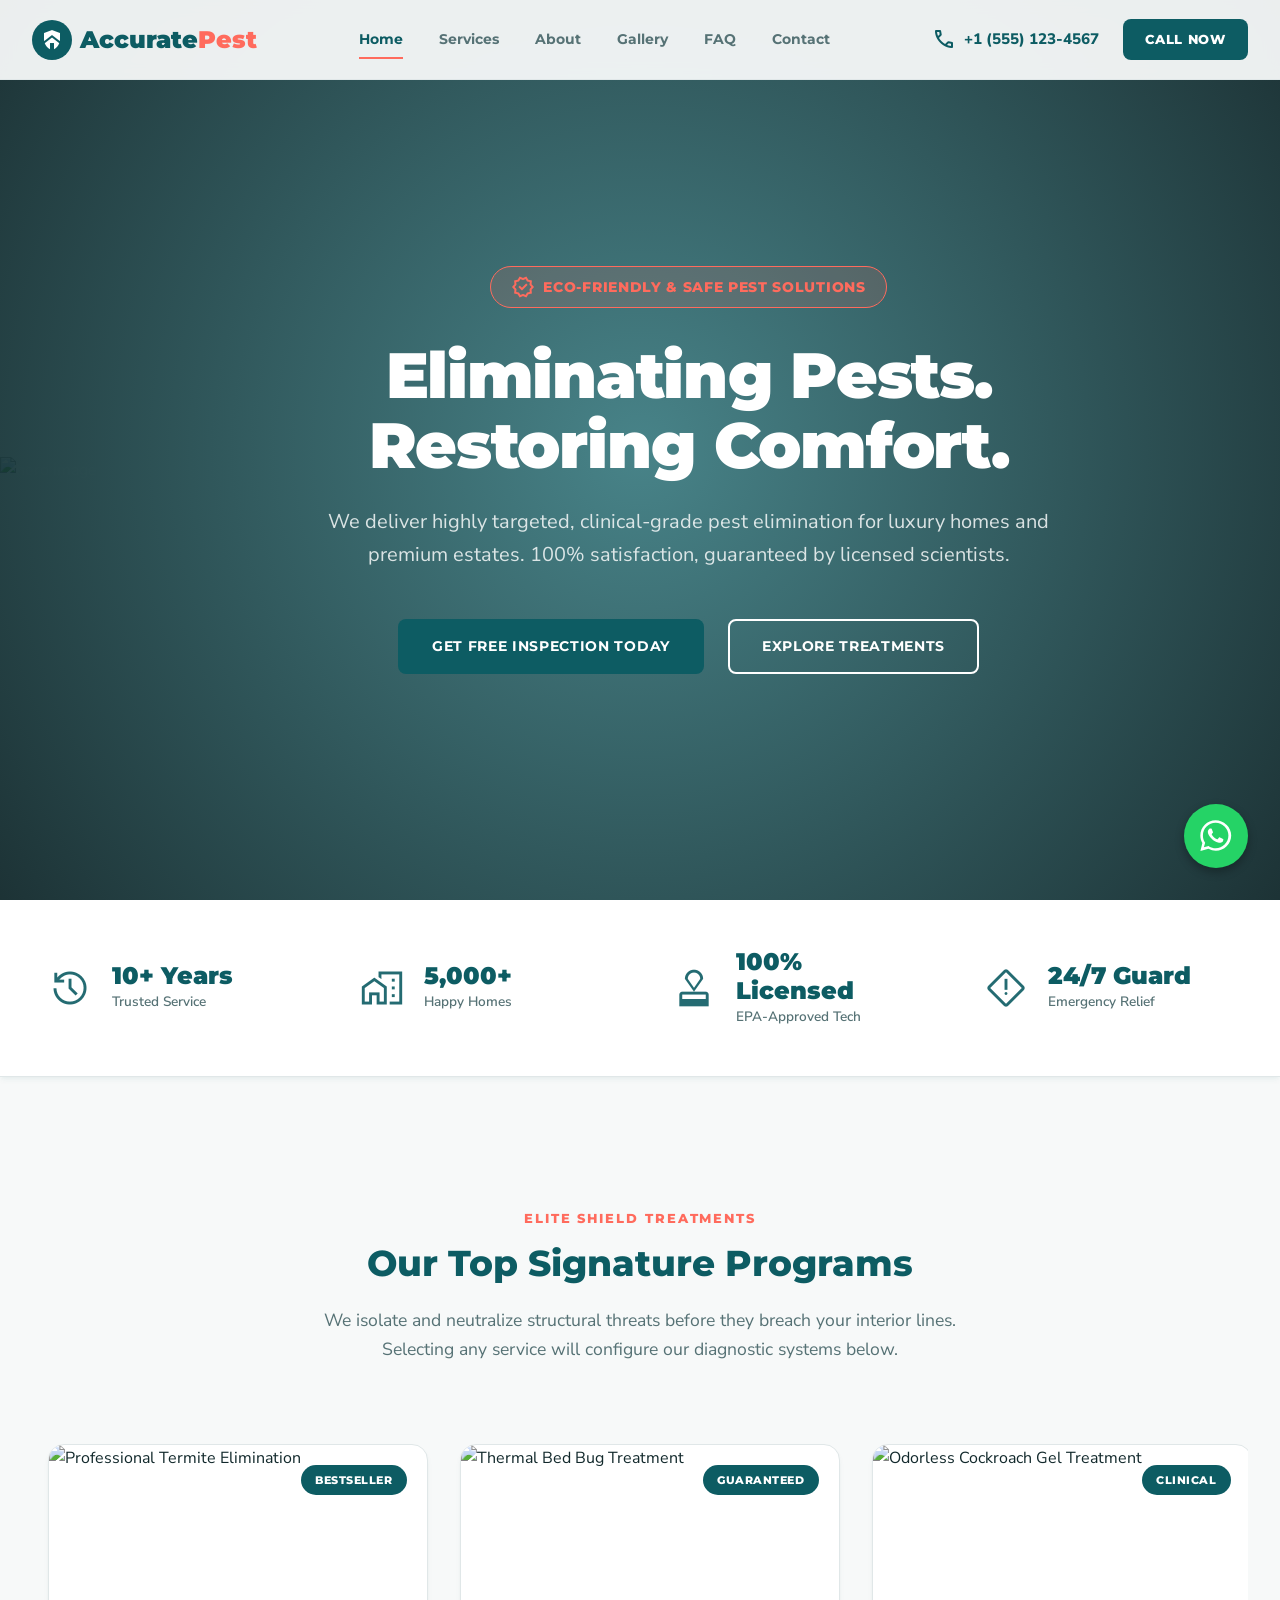
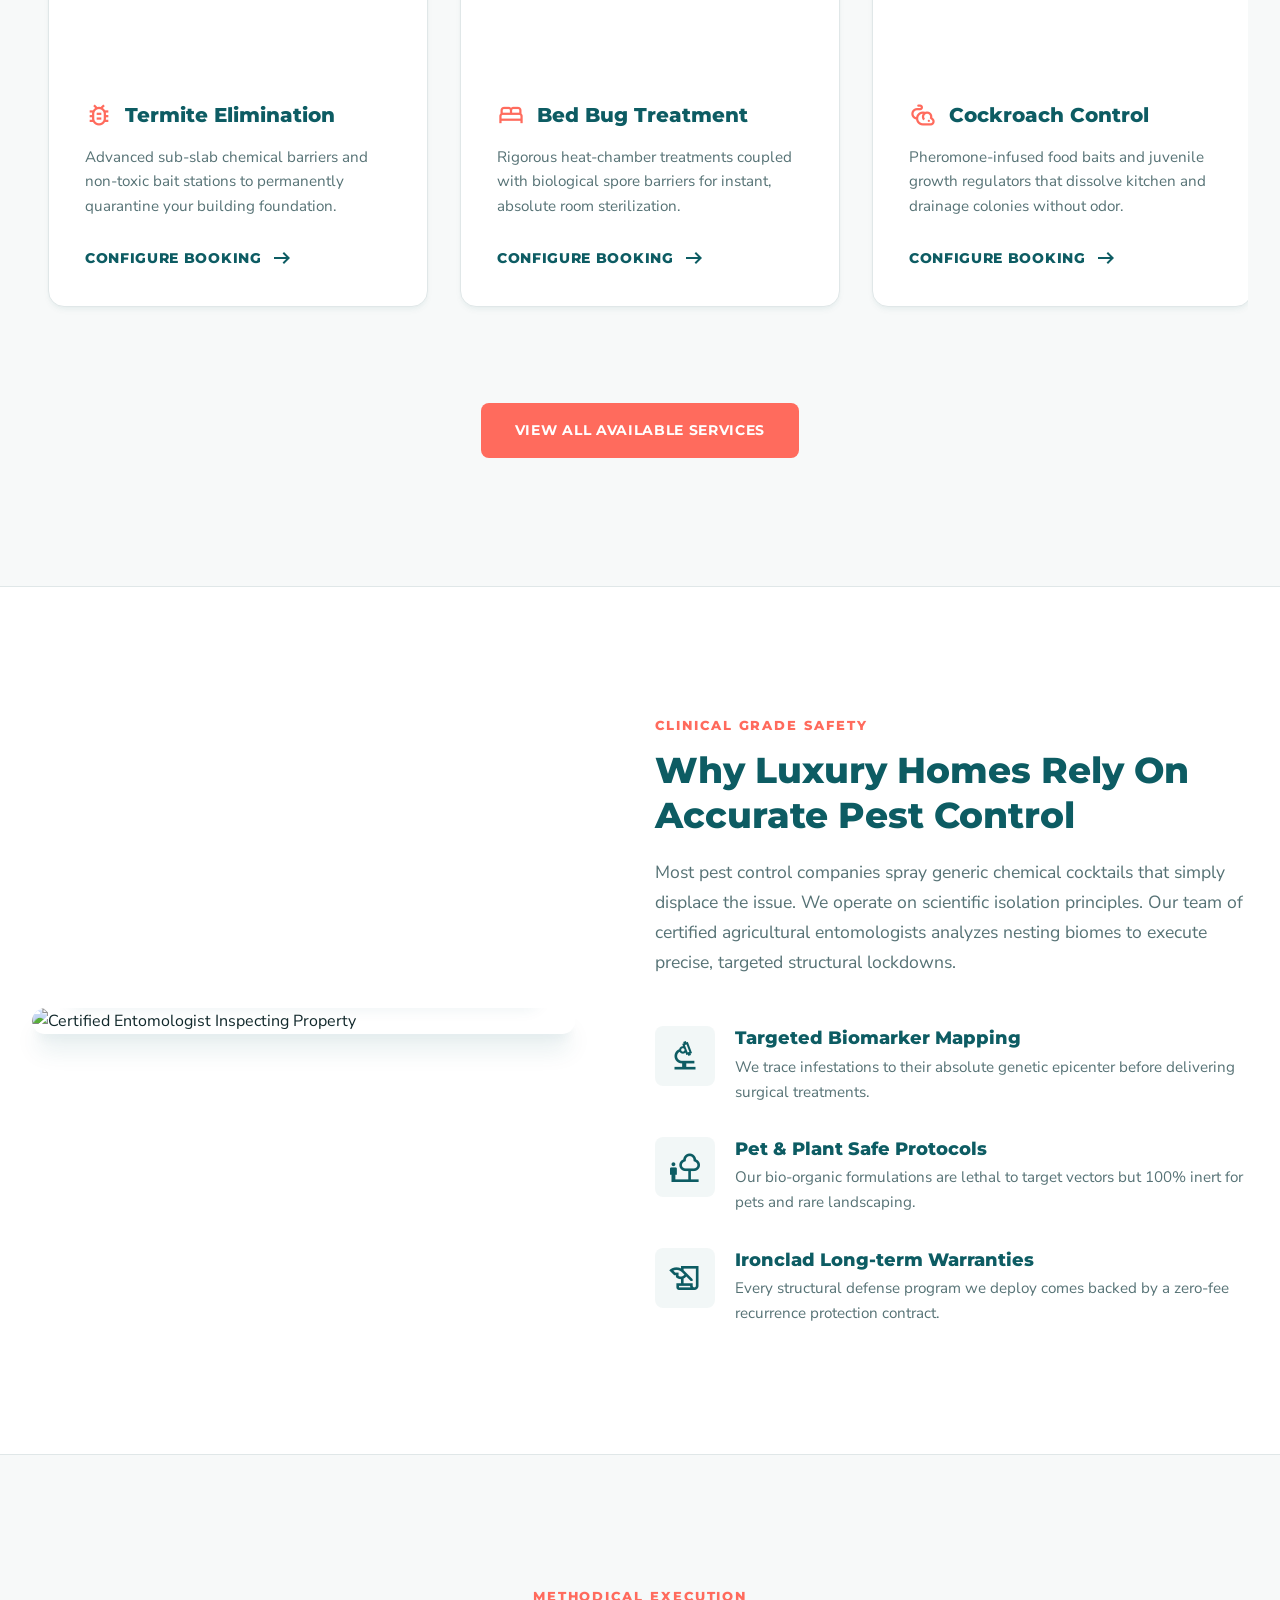
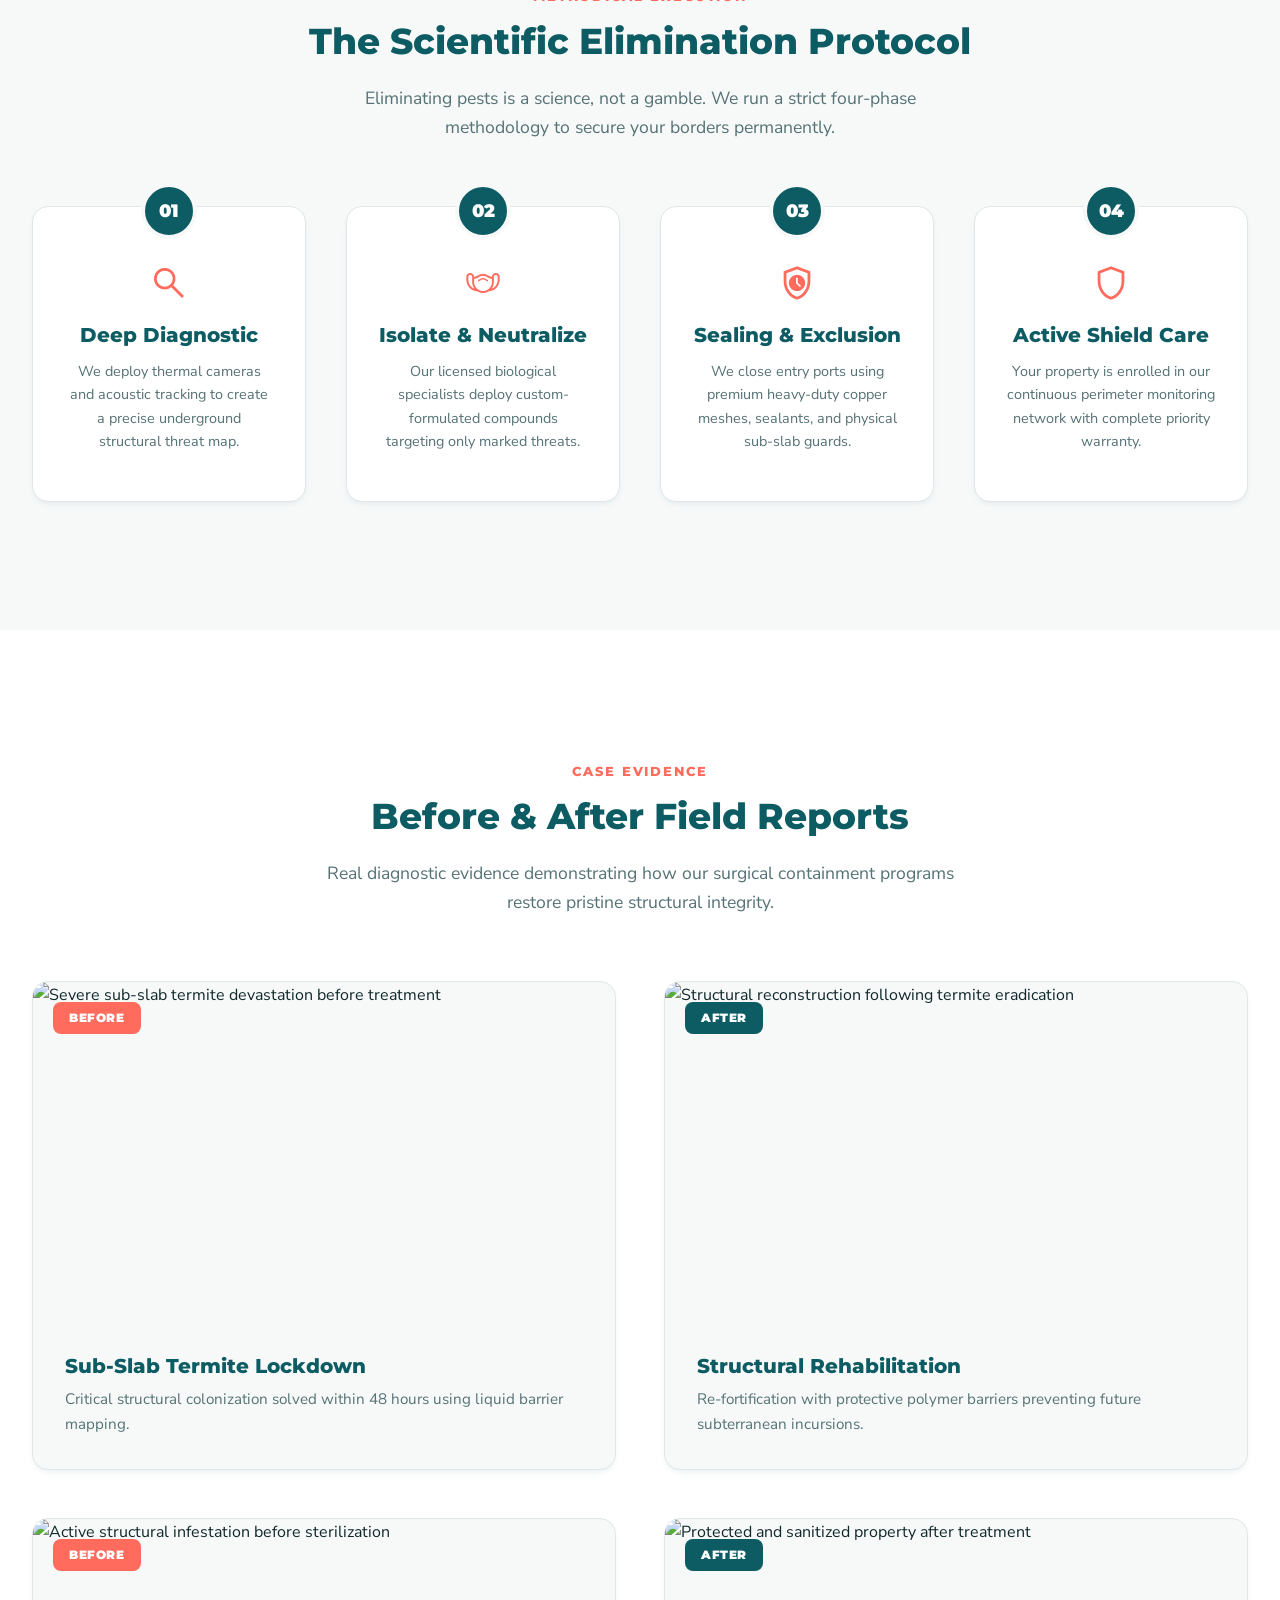
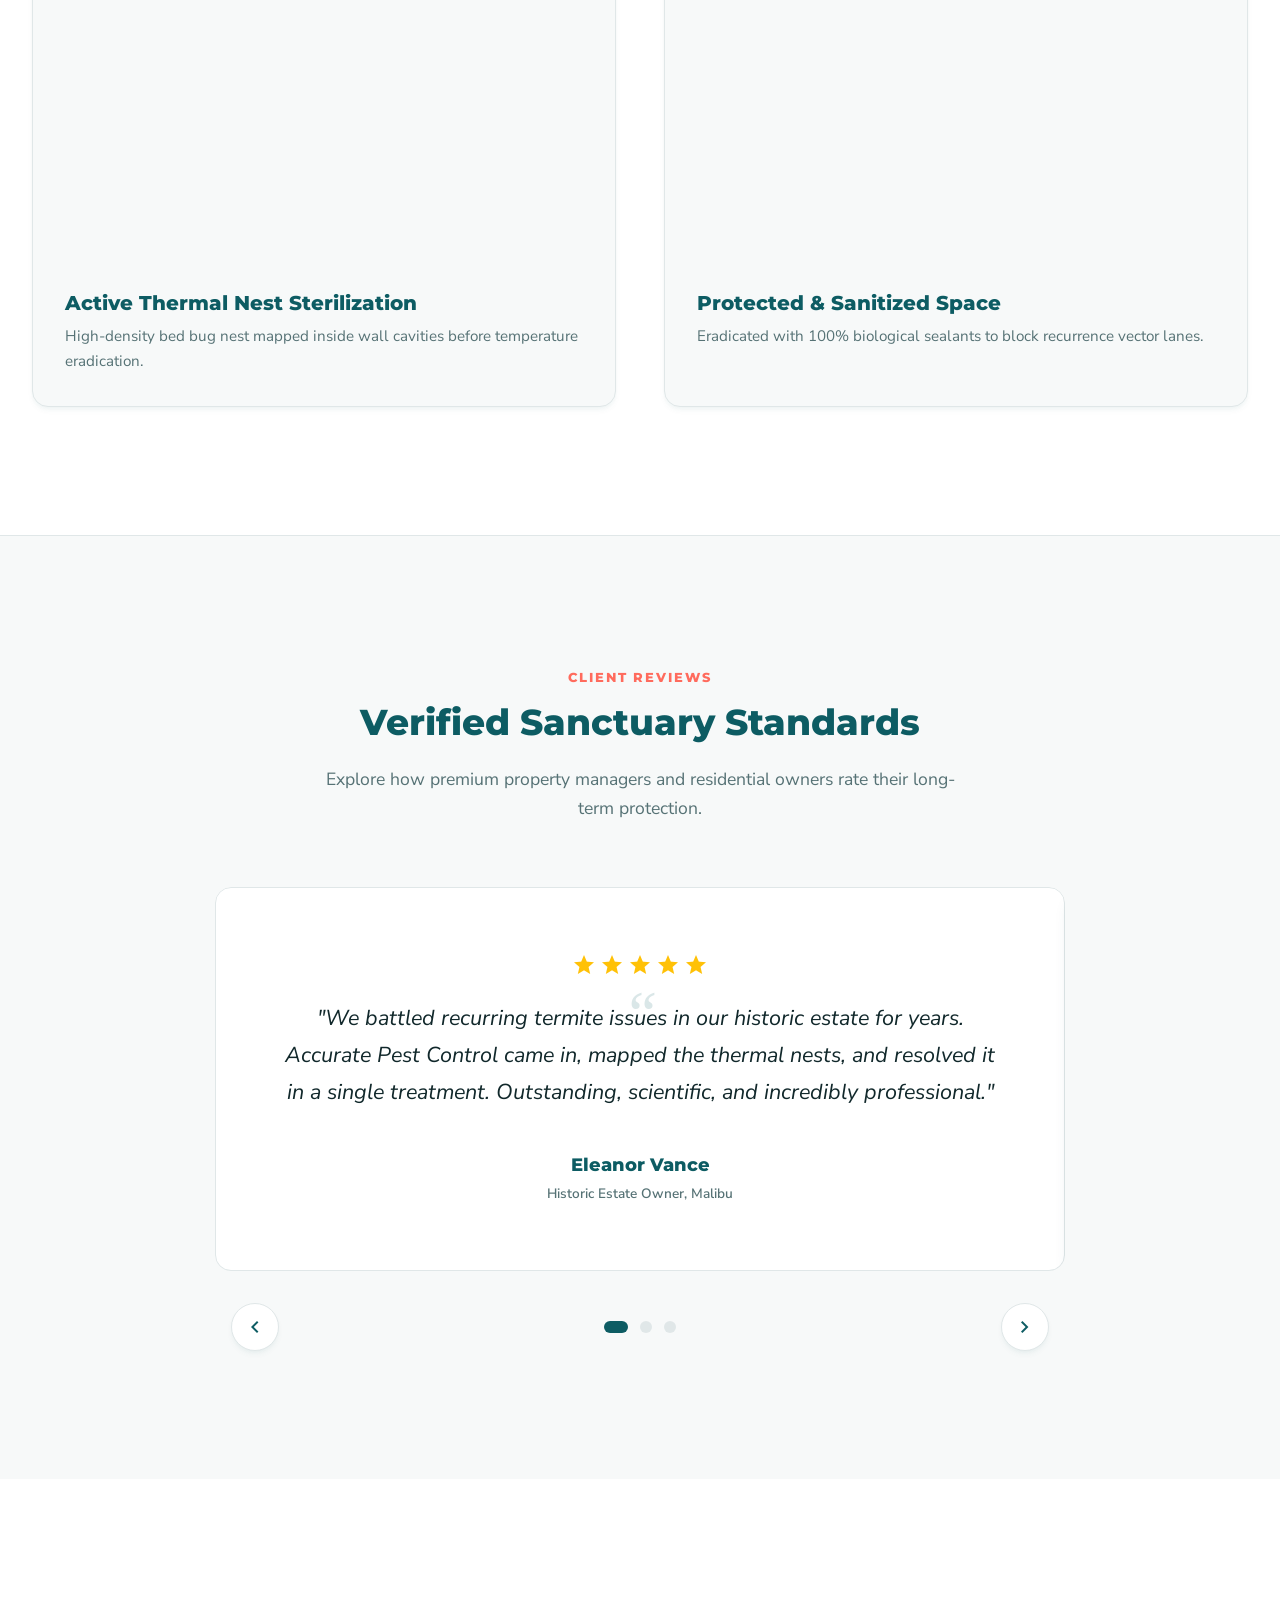
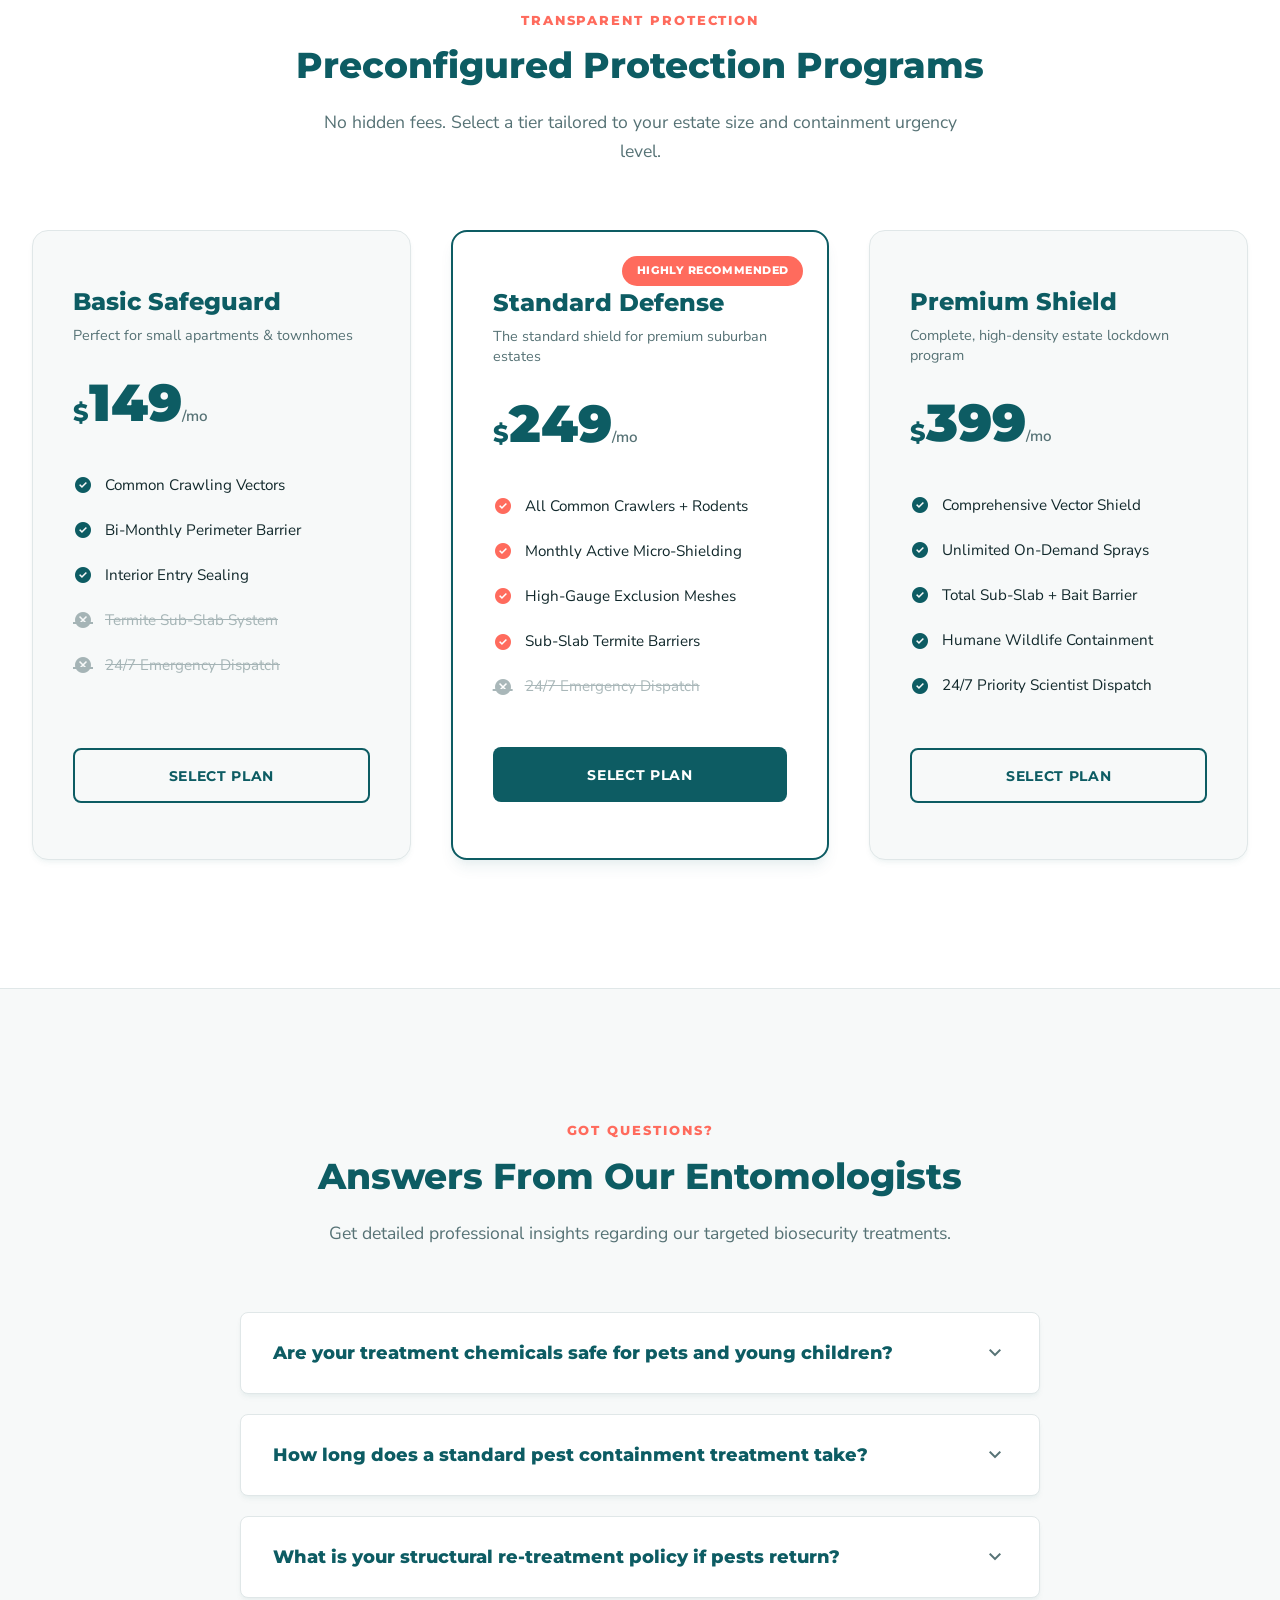
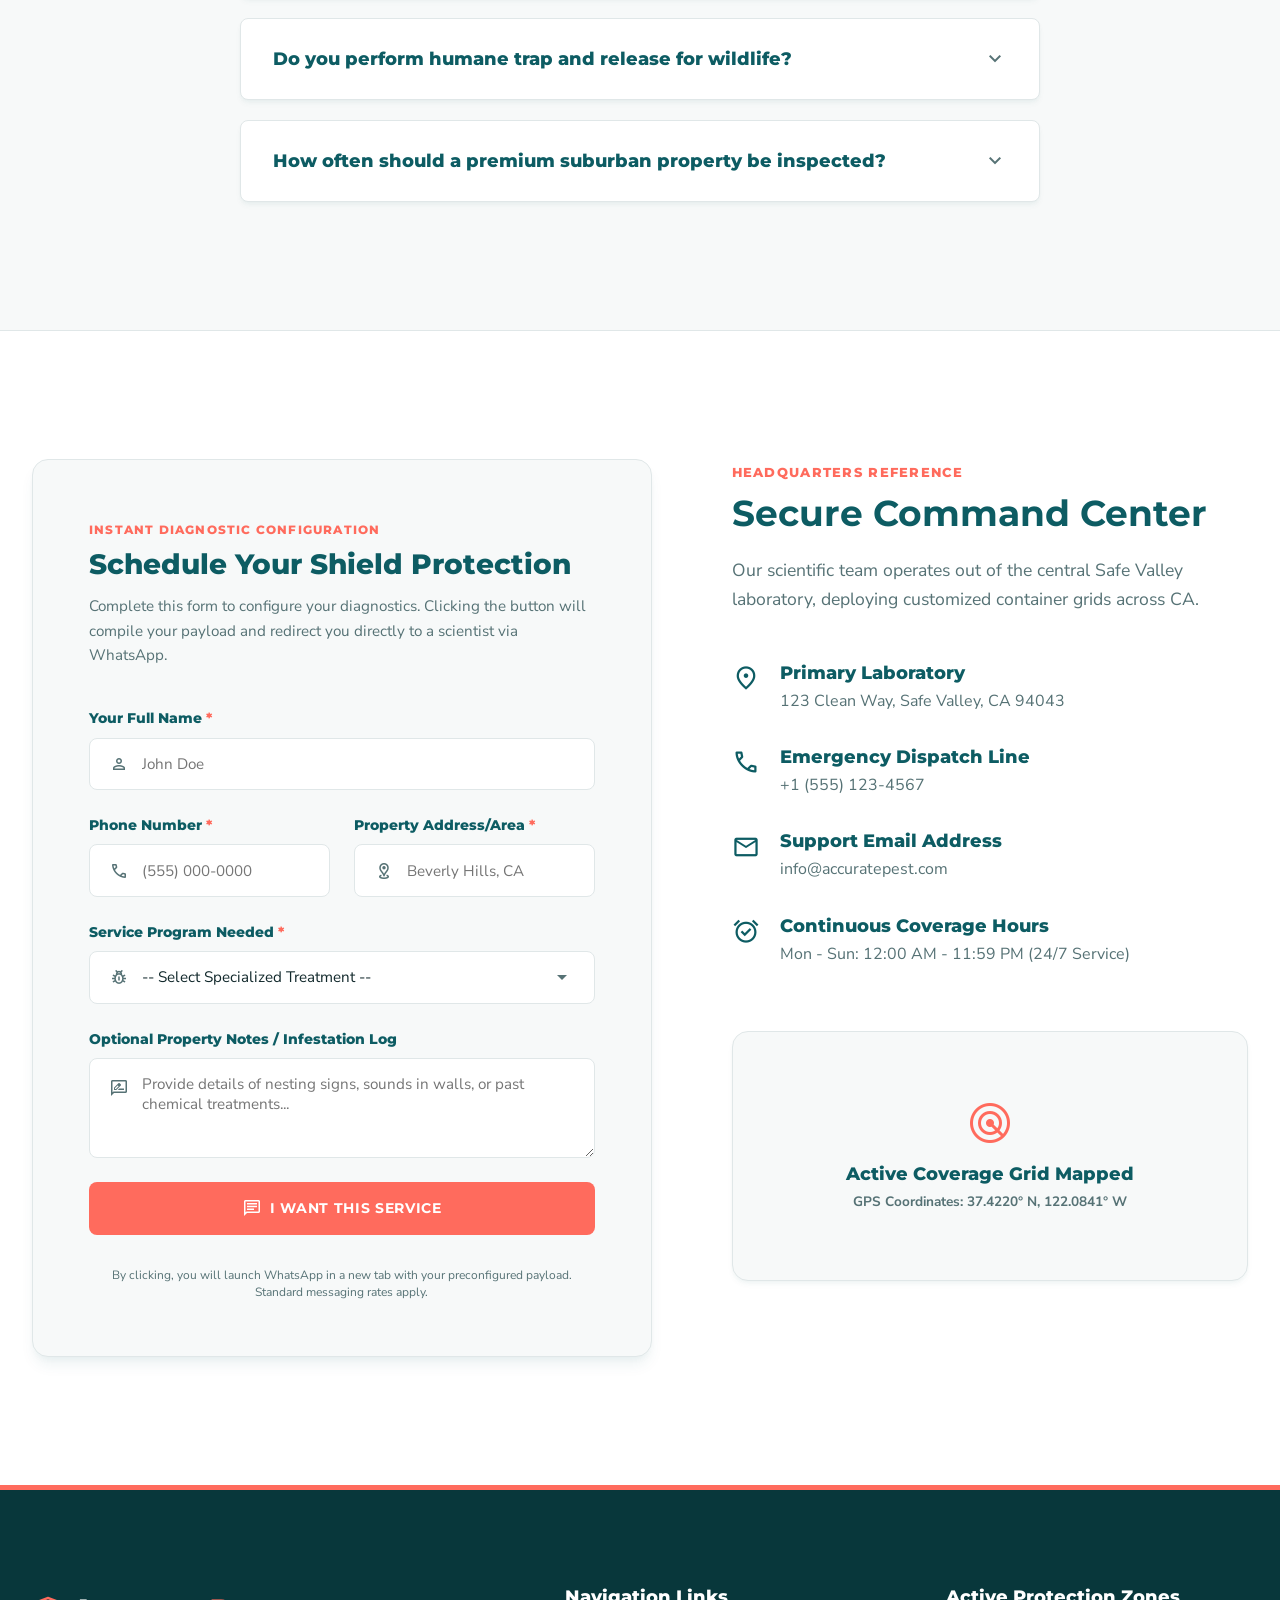
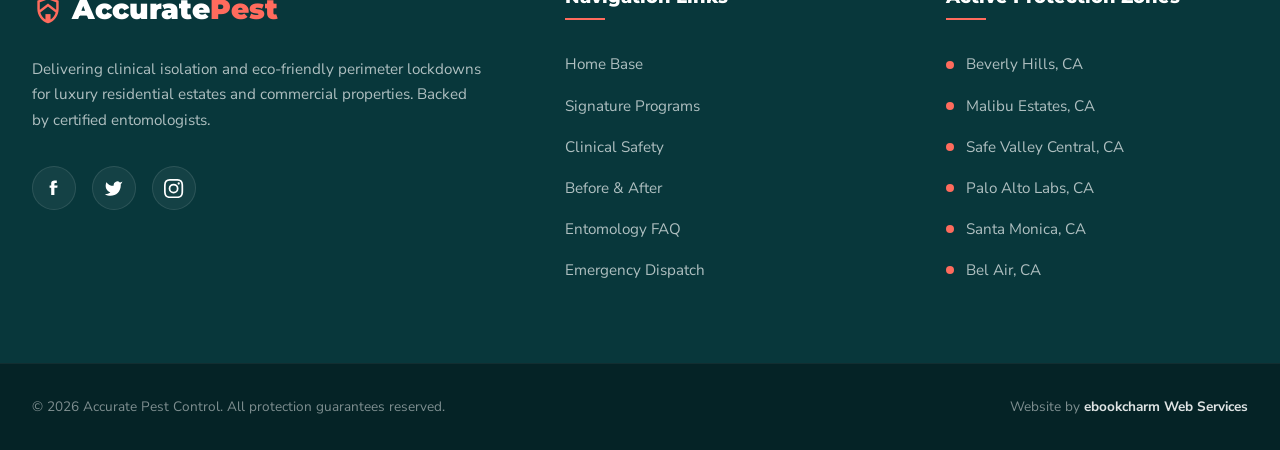
==== commit b043f786: "Add hero image to the hero section" ====
--- a/index.html
+++ b/index.html
@@ -129,6 +129,8 @@
   <main>
     <!-- 2. Hero Section (Minimal Centered structure variation: bold typography, no side image, editorial feel) -->
     <section class="hero-section" id="home">
+      <img src="https://github.com/bkandekar/Accurate-Pest-Control-/blob/main/Images/hero.jpg.jpg" alt="hero image" class="hero-image">
+      
       <div class="hero-bg-overlay"></div>
       <div class="container hero-content">
         <div class="hero-badge animate-fade-in">
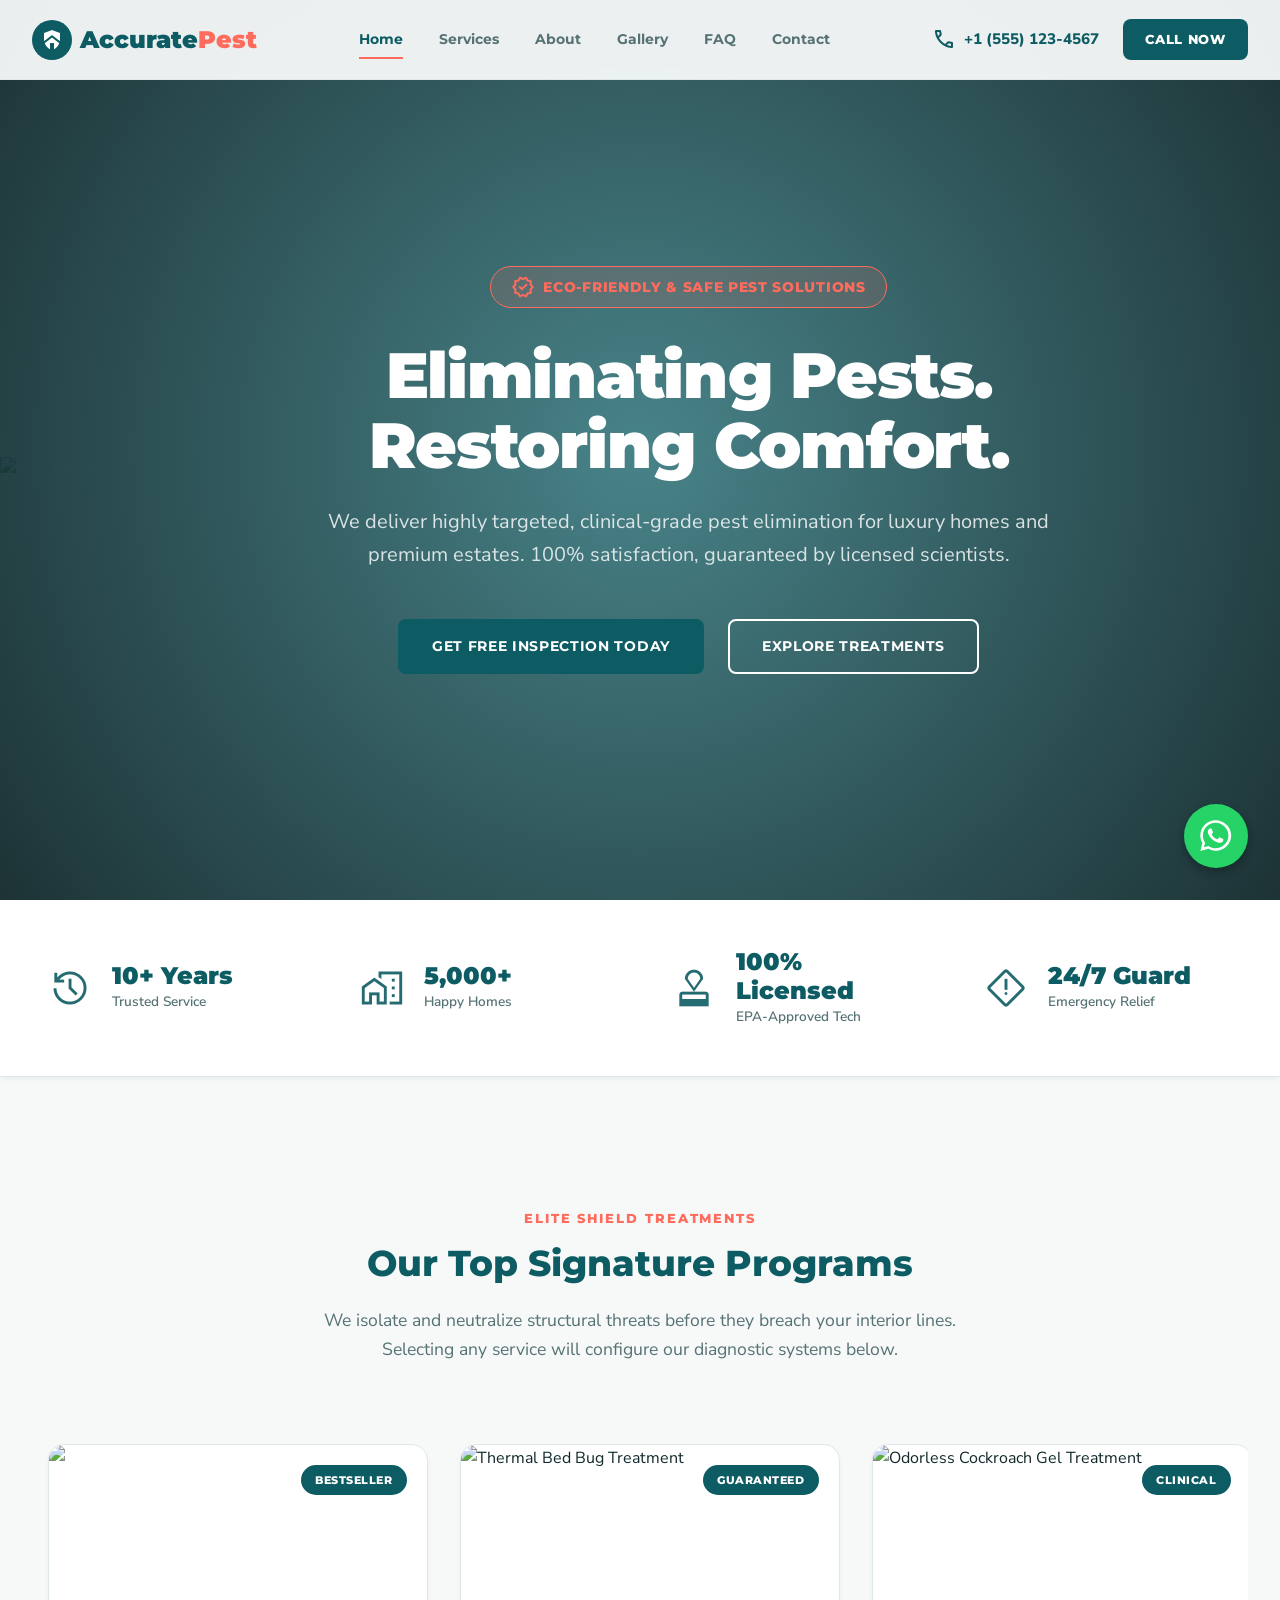
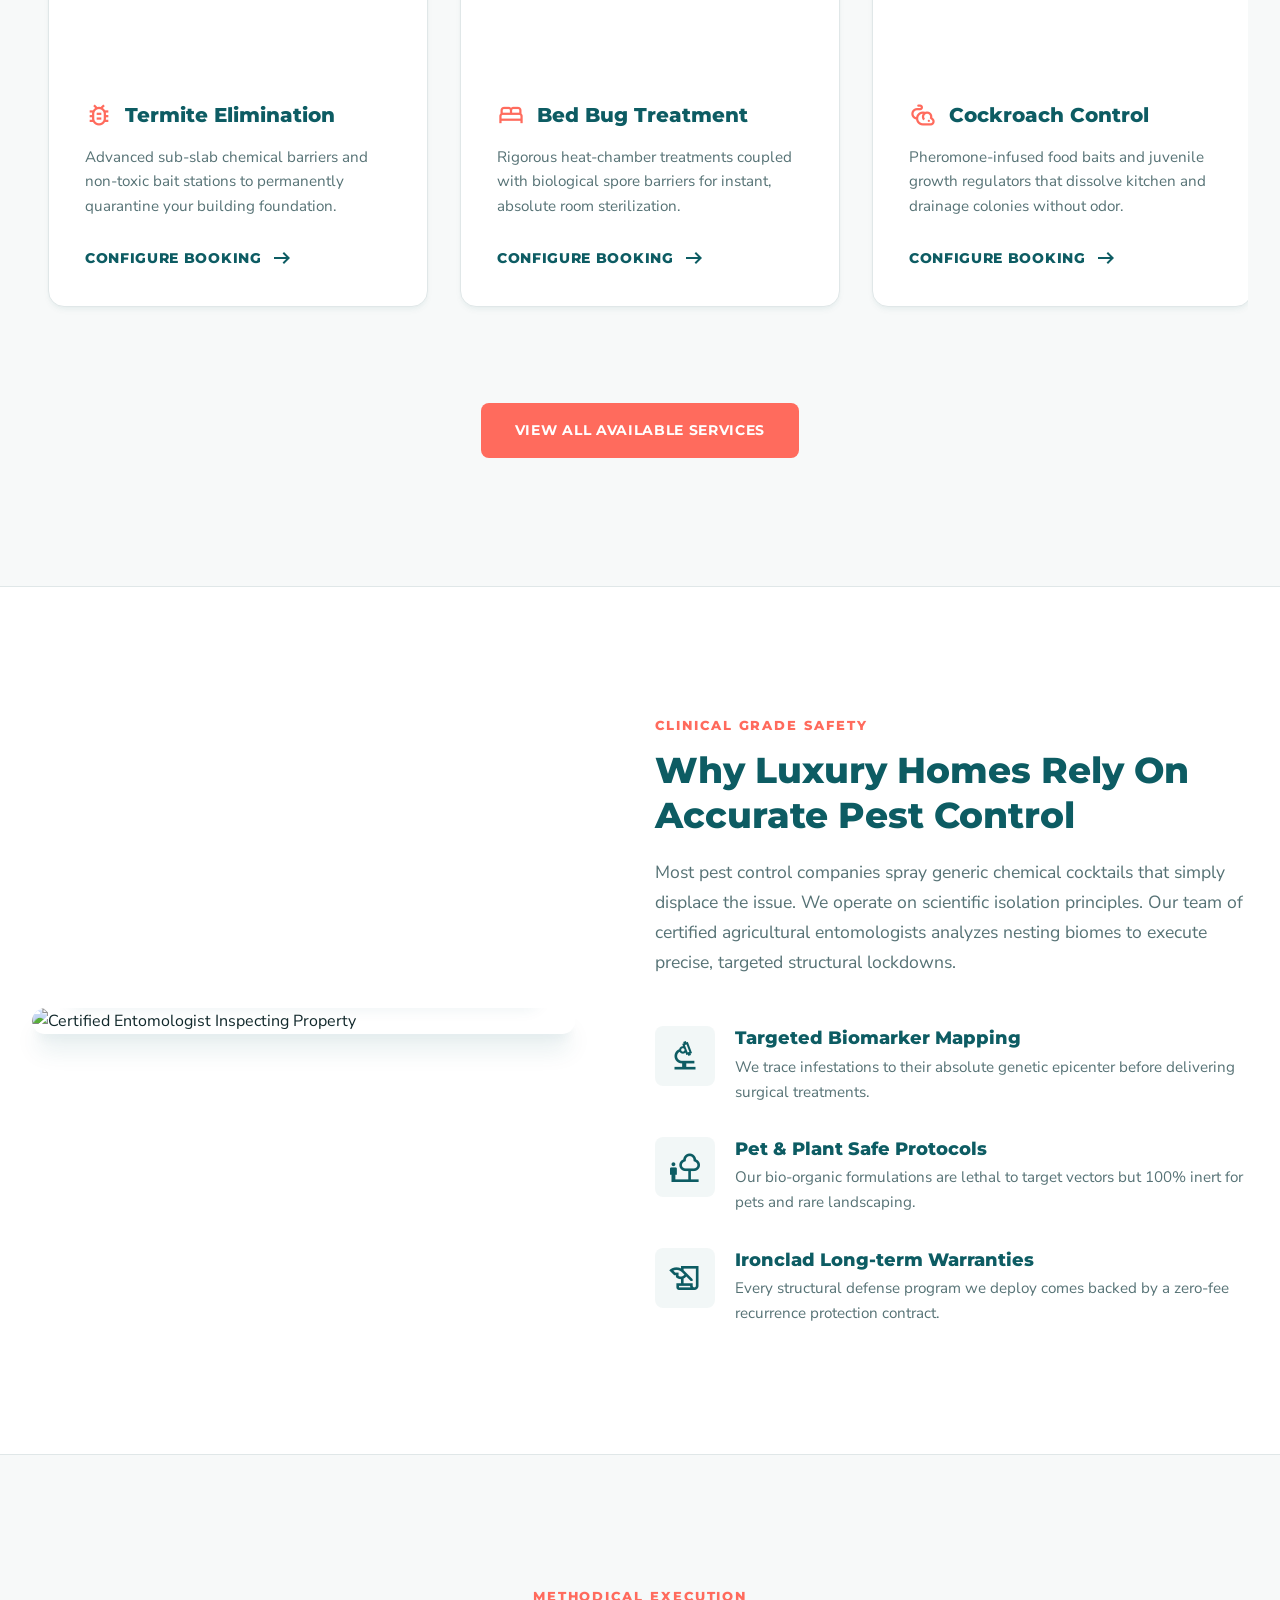
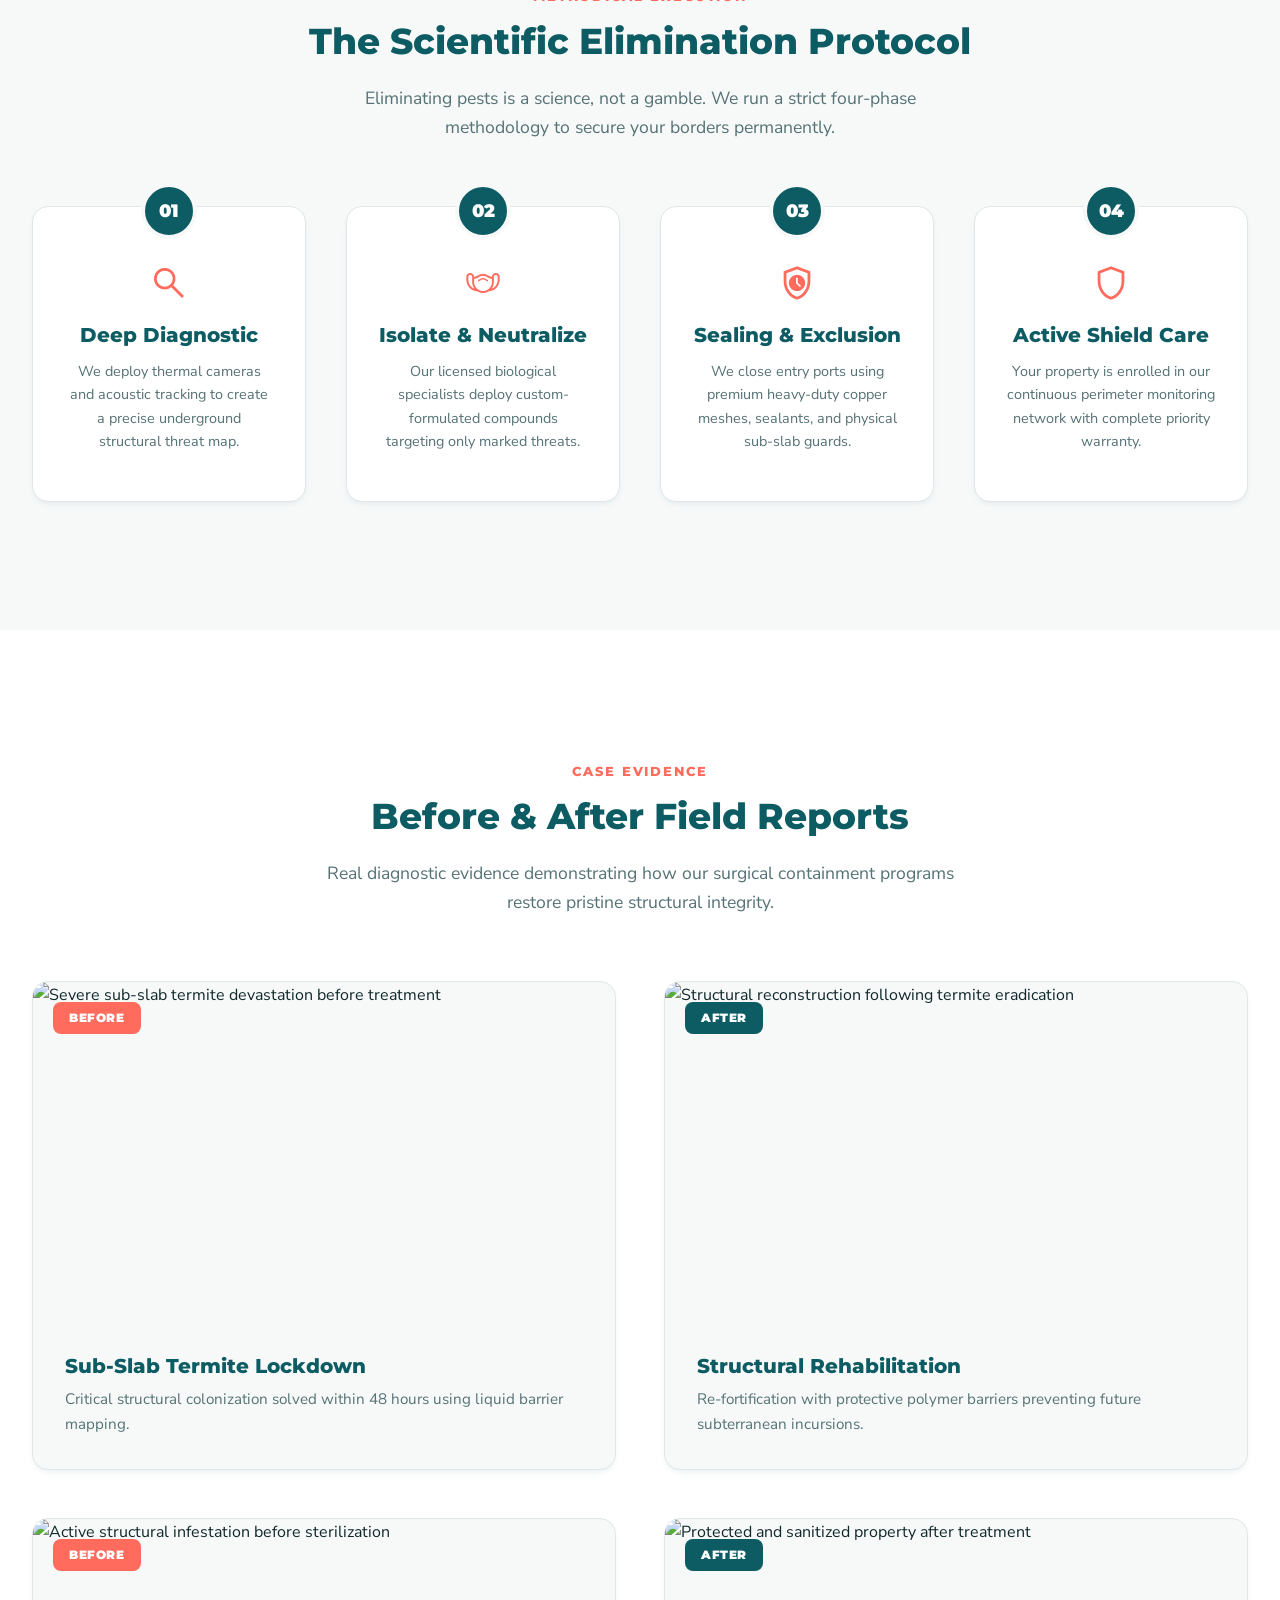
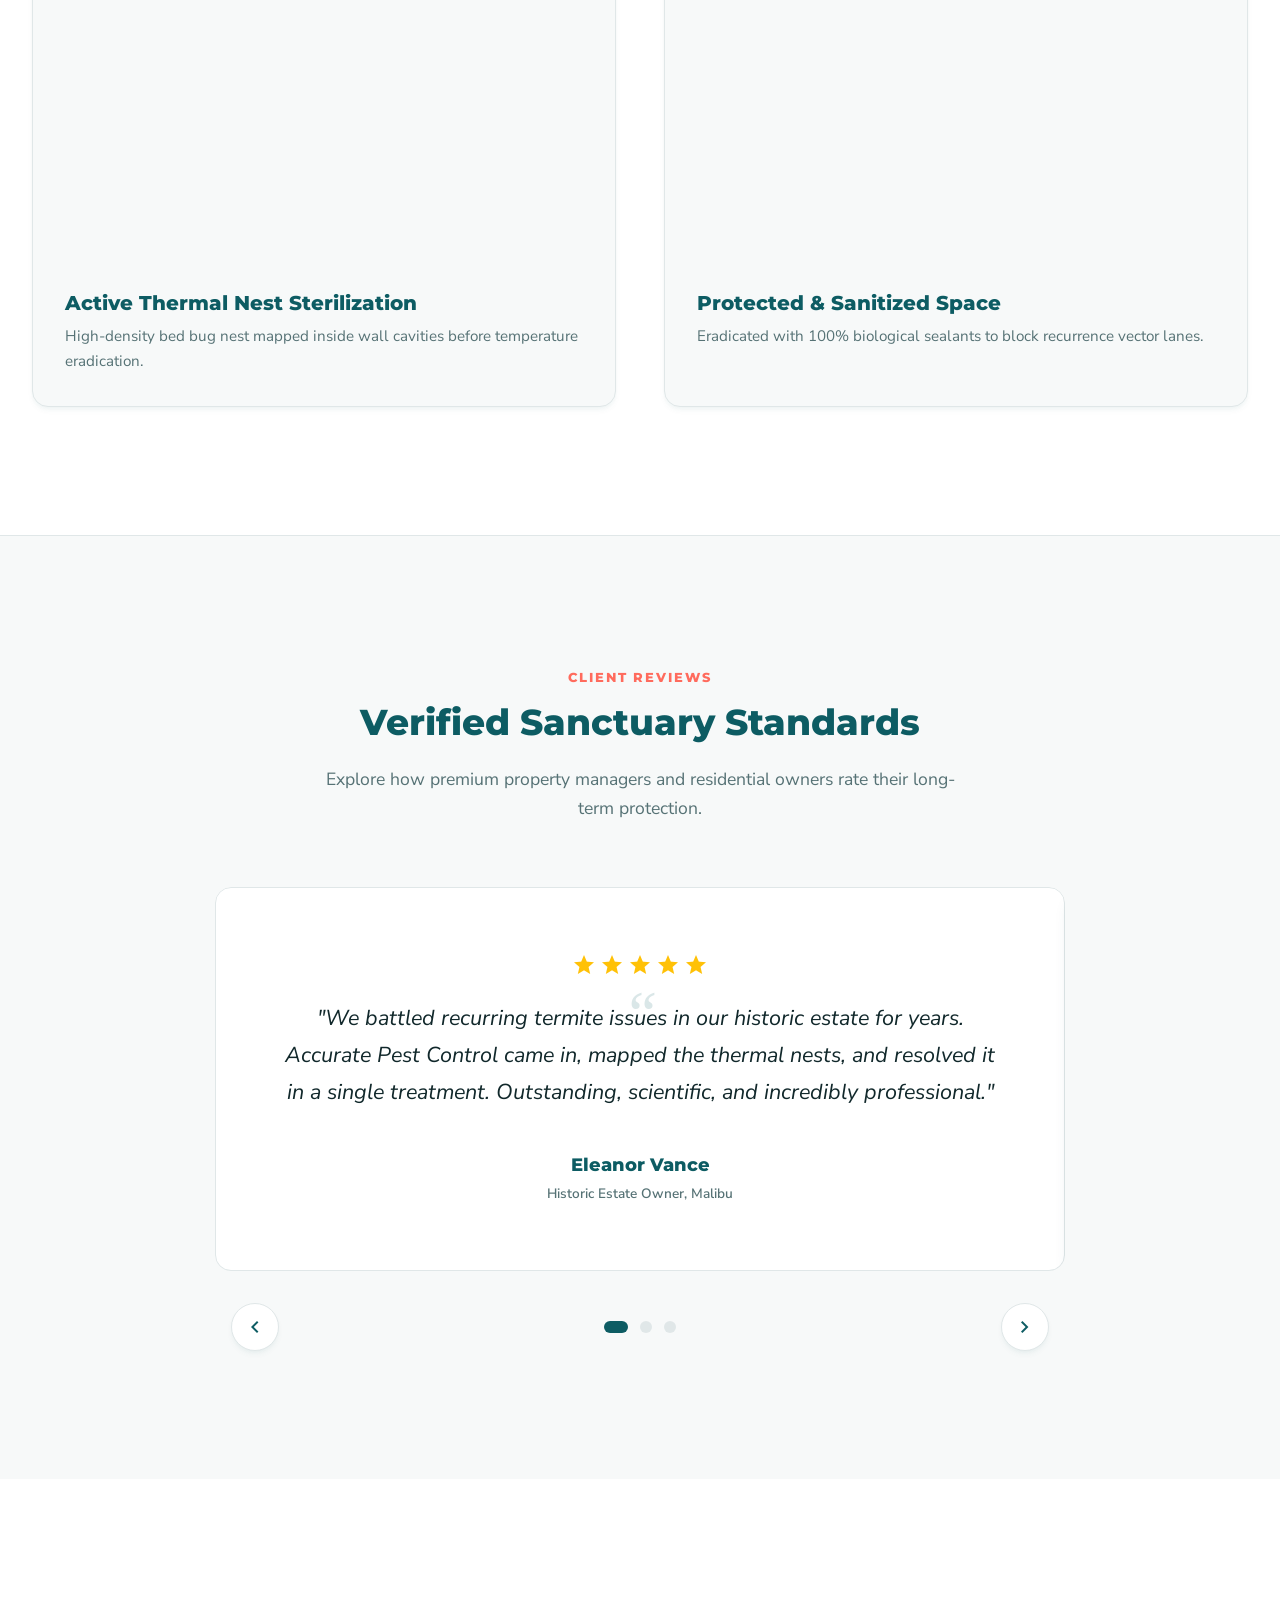
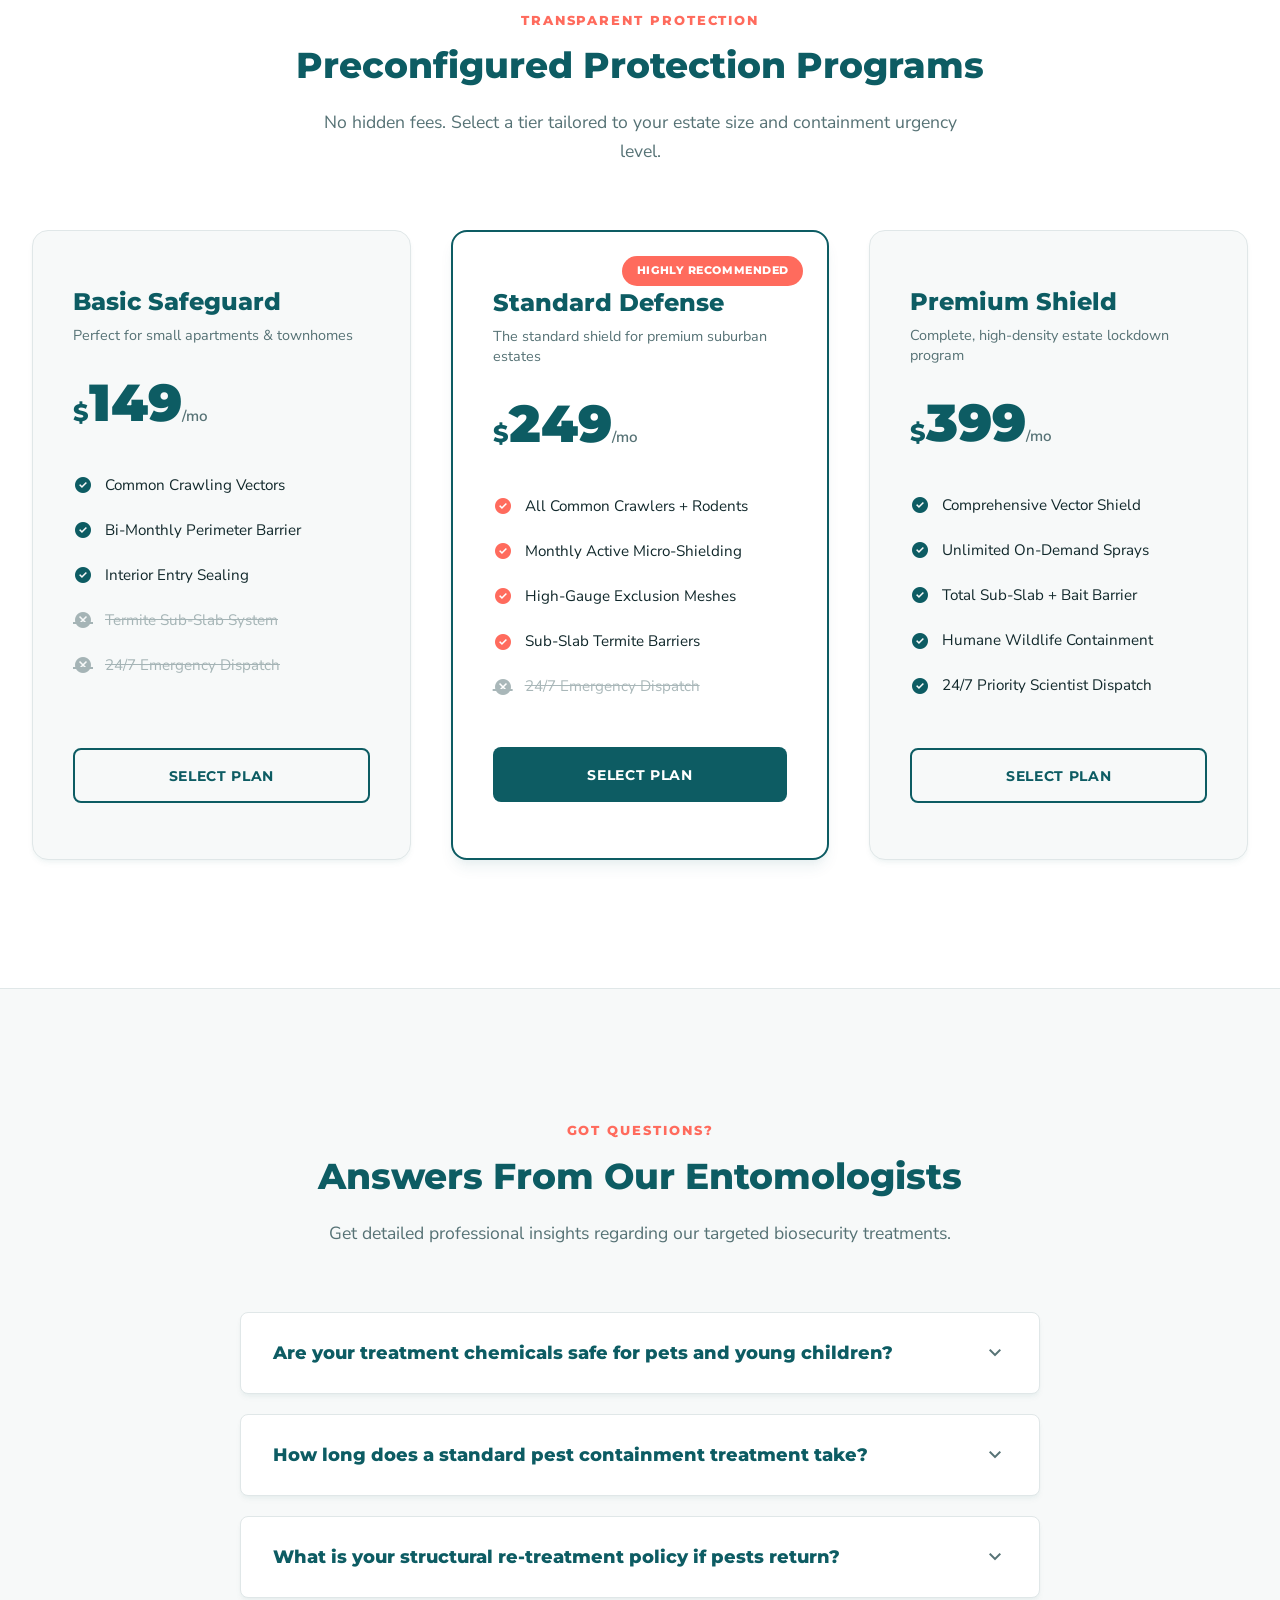
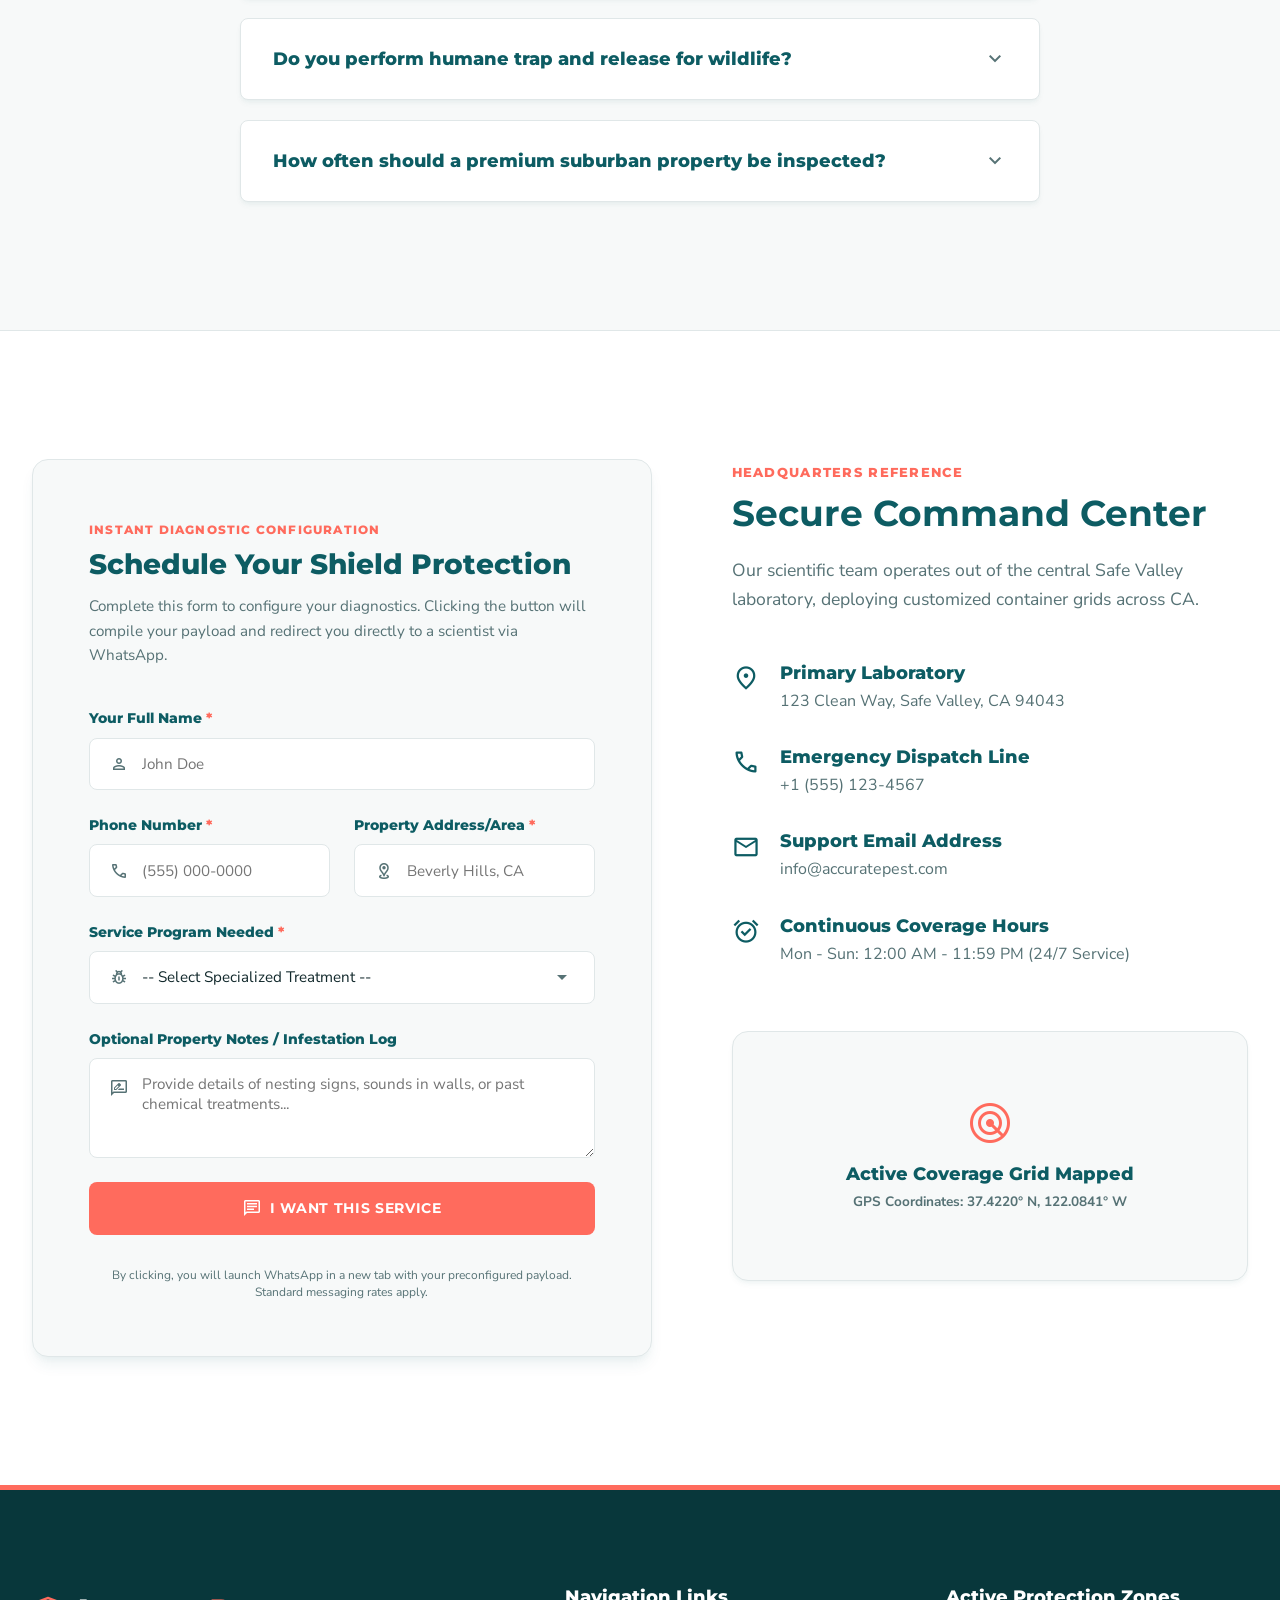
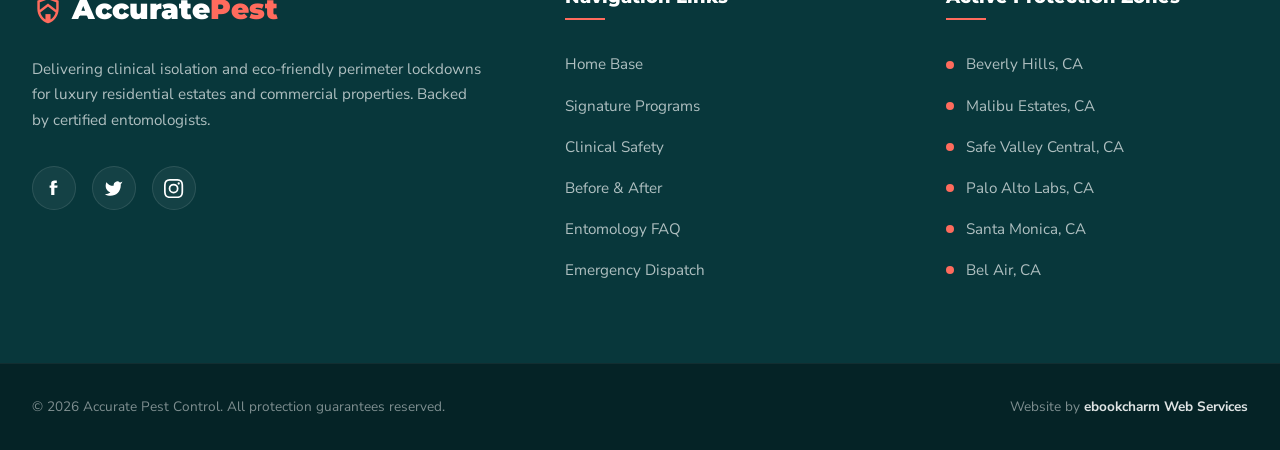
==== commit 797778a6: "Fix image tag in termite elimination service card Images" ====
--- a/index.html
+++ b/index.html
@@ -196,7 +196,7 @@
             <!-- Service 1: Termite Elimination -->
             <div class="service-card" data-service-id="termite-elimination">
               <div class="service-image-wrapper">
-                <img src="https://placehold.co/600x400/0D5C63/F7F9F9?text=Termite+Elimination" alt="Professional Termite Elimination" class="service-image">
+                <img src="https://github.com/bkandekar/Accurate-Pest-Control-/blob/5ad26f0d19e44fcd248ed400d98e657884f8c295/termite-control.jpg.jpg" >
                 <span class="service-badge">Bestseller</span>
               </div>
               <div class="service-details">
